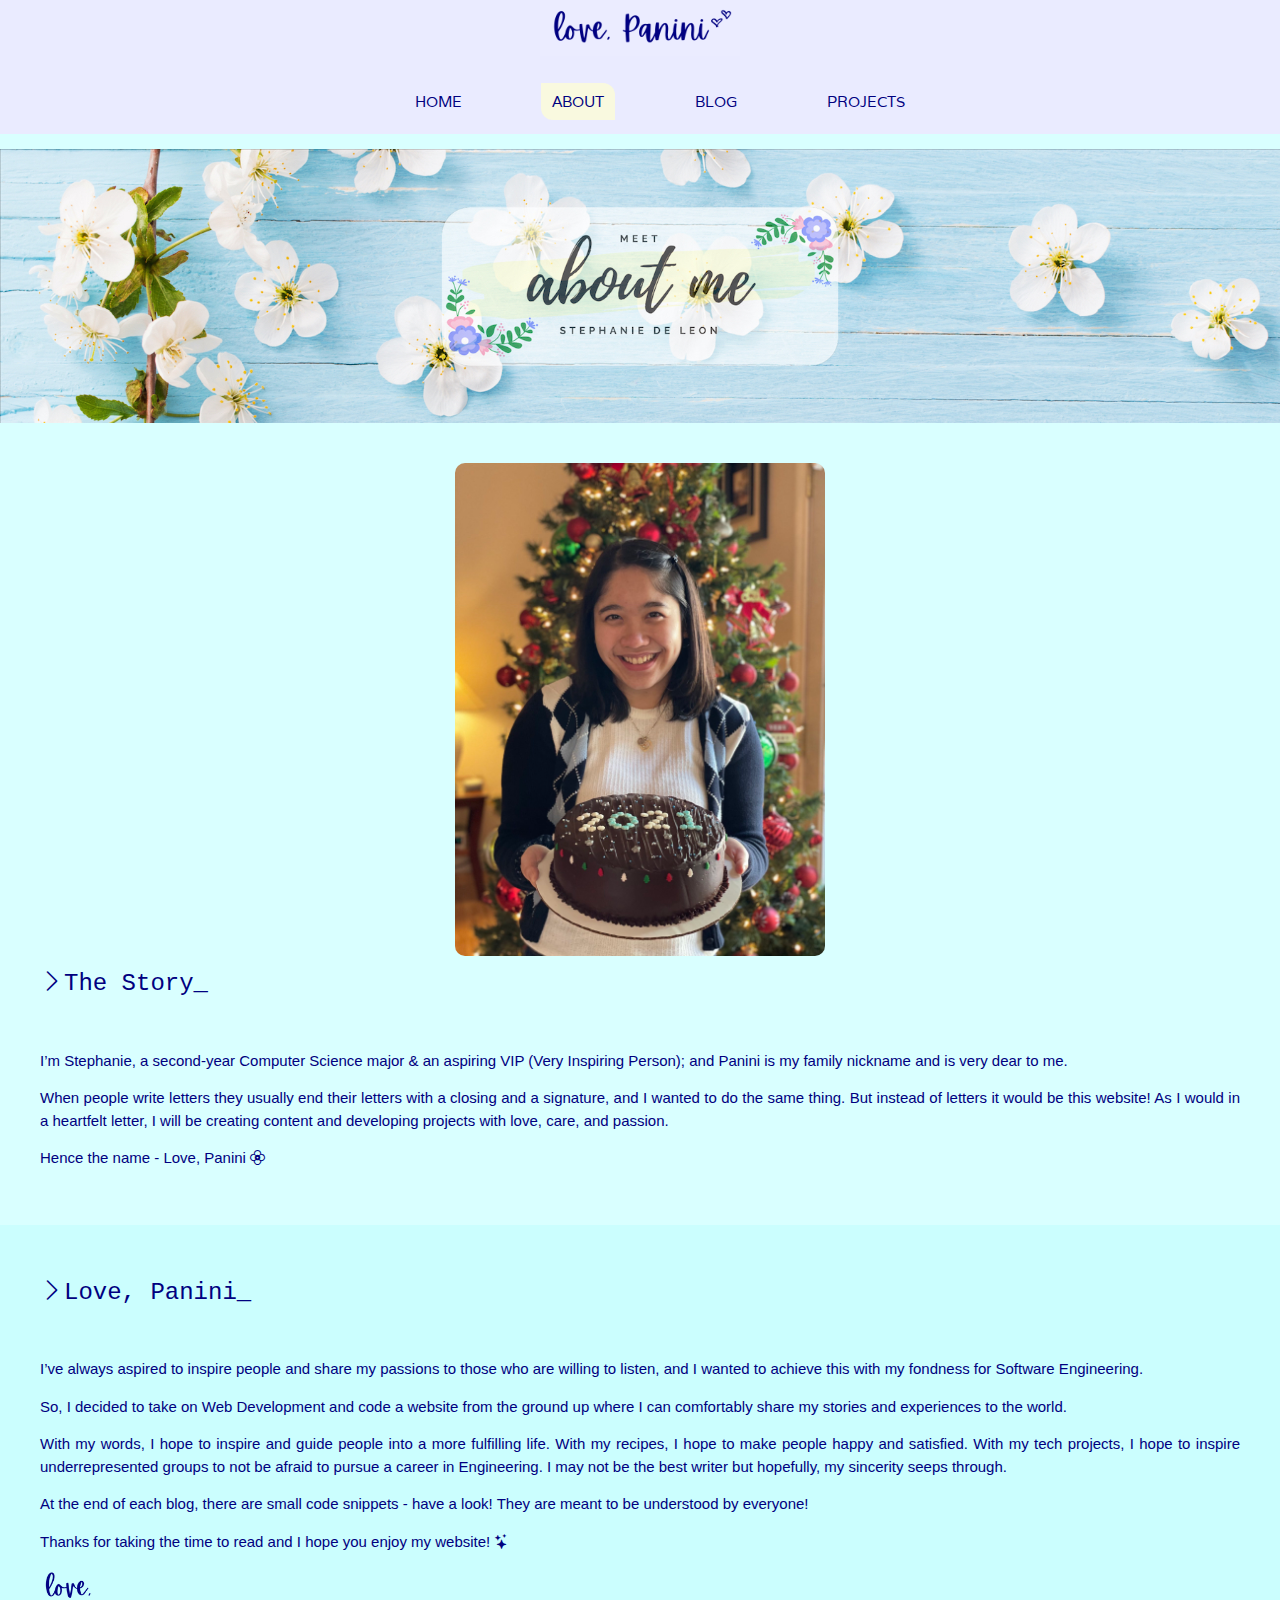
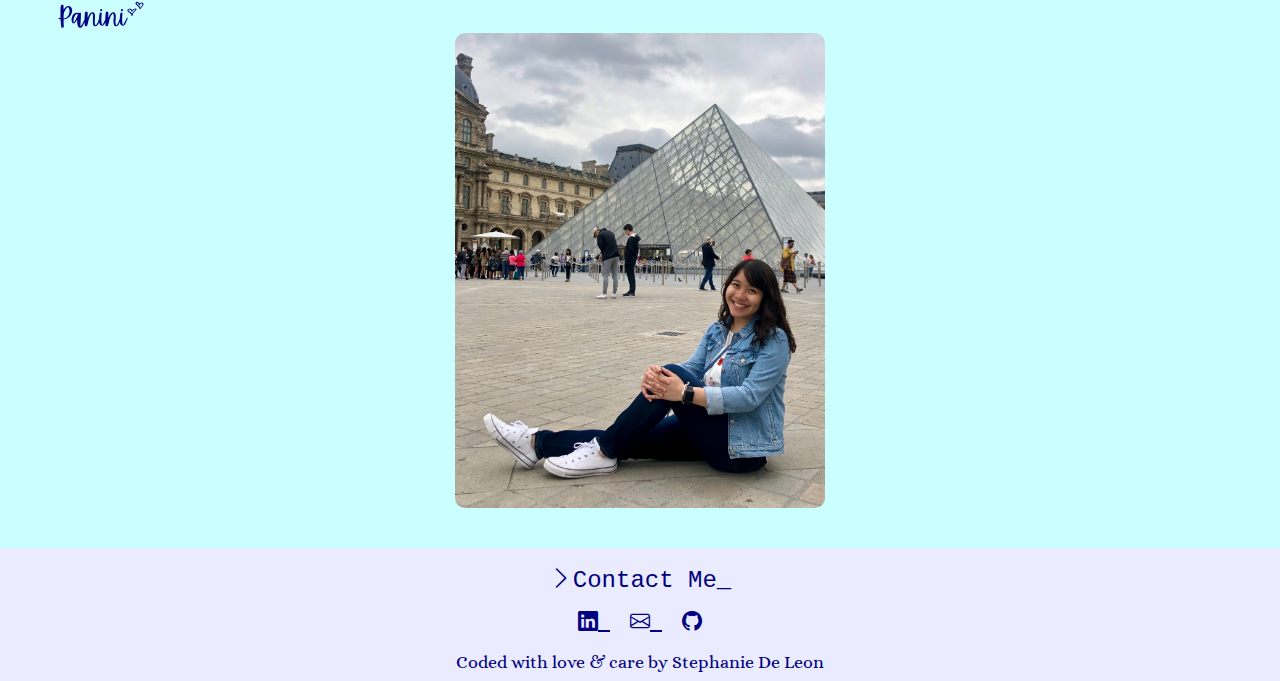
==== pages/about.html @ 7fe80a39 "Updated the style of the titles" ====
<!doctype html>

<html lang="en">

<!-- About Page -->

<head>
    <!-- Required meta tags -->
    <meta charset="utf-8">
    <meta name="viewport" content="width=device-width, initial-scale=1, shrink-to-fit=no">
    <meta http-equiv="X-UA-Compatible" content="IE=edge">

    <!-- Boostrap CS -->
    <link rel="stylesheet" href="https://cdn.jsdelivr.net/npm/bootstrap@4.6.0/dist/css/bootstrap.min.css" integrity="sha384-B0vP5xmATw1+K9KRQjQERJvTumQW0nPEzvF6L/Z6nronJ3oUOFUFpCjEUQouq2+l" crossorigin="anonymous">
    <link rel="stylesheet" href="https://cdn.jsdelivr.net/npm/bootstrap-icons@1.4.0/font/bootstrap-icons.css">
    <!--  Stylesheets -->
    <link rel="stylesheet " href="../styles.css " type="text/css ">
    <link rel="stylesheet " href="https://fonts.googleapis.com/css?family=Varela|Petit Formal Script|Alice">
    <link rel="stylesheet" href="https://www.w3schools.com/w3css/4/w3.css">
    <link rel="stylesheet" href="https://cdnjs.cloudflare.com/ajax/libs/font-awesome/4.7.0/css/font-awesome.min.css">

    <script src="https://ajax.googleapis.com/ajax/libs/jquery/3.5.1/jquery.min.js"></script>
    <script src="https://maxcdn.bootstrapcdn.com/bootstrap/3.4.1/js/bootstrap.min.js"></script>

    <title>About | Love, Panini</title>
    <link rel="shortcut icon" type="image/jpg" href="../images/favicon.ico" />
</head>

<body>

    <!-- Navigation Bar -->
    <nav class="navbar navbar-expand-lg" style="background-color: #EAEBFF;">
        <a class="navbar-brand" href="../index.html">
            <img id="logo" src="../images/logo.png" width="200" class="d-inline-block align-top">
        </a>
        <div class="toggle-menu" data-toggle="collapse" data-target="#navbarToggler" aria-controls="navbarToggler" aria-expanded="false" aria-label="Toggle navigation">
            <div class=line1></div>
            <div class=line2></div>
            <div class=line3></div>
        </div>
        <div class="collapse navbar-collapse" id="navbarToggler">
            <ul class="navbar-nav ml-auto nav-links">
                <li class="nav-item"><a href="../index.html ">Home</a></li>
                <li class="nav-item"><a class="active" href="about.html ">About</a></li>
                <li class="nav-item"><a href="blog.html ">Blog</a></li>
                <li class="nav-item"><a href="projects.html ">Projects</a></li>
            </ul>
        </div>
    </nav>

    <!-- Main Section -->
    <header>
        <div class="main-section">
            <picture>
                <source media="(max-width: 779px)" srcset="../images/about-main-sm.jpg">
                <source media="(min-width: 780px)" srcset="../images/about-main.jpg">
                <img src="../images/about-main.jpg" alt="about me main image">
            </picture>
        </div>
    </header>

    <!-- About Section -->
    <div class="container-fluid" style="padding: 40px;">
        <div class="row align-items-center">
            <div class="col-lg-4 personal top">
                <img src="../images/personal.jpg " alt="A smiling image of Stephanie holding a 2021 cake">
            </div>
            <div class="col-lg-8 about-details">
                <h3><i class="bi bi-chevron-right"></i>The Story_</h3><br>
                <p>I’m Stephanie, a second-year Computer Science major & an aspiring VIP (Very Inspiring Person); and Panini is my family nickname and is very dear to me.</p>
                <p>When people write letters they usually end their letters with a closing and a signature, and I wanted to do the same thing. But instead of letters it would be this website! As I would in a heartfelt letter, I will be creating content and
                    developing projects with love, care, and passion.</p>
                <p>Hence the name - Love, Panini <i class="bi bi-flower2"></i></p>
            </div>
        </div>
    </div>
    <div class="container-fluid" style="padding: 40px; background-color: rgb(203, 254, 254);">
        <div class="row align-items-center">
            <div class=" col-lg-8 about-details ">
                <h3 style="font-family: 'Courier New', Courier, monospace; "><i class="bi bi-chevron-right "></i>Love, Panini_</h3><br>
                <p>I’ve always aspired to inspire people and share my passions to those who are willing to listen, and I wanted to achieve this with my fondness for Software Engineering.</p>
                <p>So, I decided to take on Web Development and code a website from the ground up where I can comfortably share my stories and experiences to the world.</p>
                <p>With my words, I hope to inspire and guide people into a more fulfilling life. With my recipes, I hope to make people happy and satisfied. With my tech projects, I hope to inspire underrepresented groups to not be afraid to pursue a career
                    in Engineering. I may not be the best writer but hopefully, my sincerity seeps through.</p>
                <p>At the end of each blog, there are small code snippets - have a look! They are meant to be understood by everyone! </p>
                <p>Thanks for taking the time to read and I hope you enjoy my website! <i class="bi bi-stars"></i></p>
                <img class="closing" src="../images/closing.png" alt="Love, Panini">
            </div>
            <div class="col-lg-4 personal bottom">
                <img src="../images/personal2.jpg " alt="A sitting image of Stephanie in front of the Louvre ">
            </div>
        </div>
    </div>


    <!-- Contact & Footer Section -->

    <footer class="container-fluid ">
        <h3 class="text-center "><i class="bi bi-chevron-right"></i>Contact Me_</h3>
        <h4>
            <a href="https://www.linkedin.com/in/stephanie-de-leon-a902b717a/ " target="_blank " rel="noopener noreferrer ">
                <i class="bi bi- bi-linkedin "></i>
            </a>
            <a href="mailto:stephaniedeleon516@gmail.com " target="_blank " rel="noopener noreferrer ">
                <i class="bi bi-envelope "></i>
            </a>
            <a href="https://github.com/stephaniedeleon " target="_blank " rel="noopener noreferrer ">
                <i class="bi bi-github "></i>
            </a>
        </h4>
        <div>Coded with love & care by Stephanie De Leon</div>
    </footer>

    <script src="../script.js "></script>
    <script src="https://code.jquery.com/jquery-3.5.1.slim.min.js " integrity="sha384-DfXdz2htPH0lsSSs5nCTpuj/zy4C+OGpamoFVy38MVBnE+IbbVYUew+OrCXaRkfj " crossorigin="anonymous "></script>
    <script src="https://cdn.jsdelivr.net/npm/bootstrap@4.6.0/dist/js/bootstrap.bundle.min.js " integrity="sha384-Piv4xVNRyMGpqkS2by6br4gNJ7DXjqk09RmUpJ8jgGtD7zP9yug3goQfGII0yAns " crossorigin="anonymous "></script>

</body>

</html>
---- styles.css ----
/***************** General ******************/

body {
    background-color: rgb(217, 255, 255);
    margin: 0;
    color: navy;
}

body p {
    font-family: Verdana, Geneva, Tahoma, sans-serif;
}

body h3 {
    font-family: 'Courier New', Courier, monospace;
}

body h4 {
    font-family: 'Courier New', Courier, monospace;
}

header {
    text-align: center;
}


/***************** Nav Bar ******************/

nav {
    text-align: center;
}

.nav-links li {
    display: inline-block;
    margin-left: 12px;
    margin-right: 12px;
    position: relative;
    padding: 20px;
}

.nav-links li a {
    text-decoration: none;
    font-family: "Varela", serif;
    text-transform: uppercase;
    font-size: 15px;
    padding: 9px 11px;
    color: navy;
    text-align: center;
    transition: all 0.4s ease 0s;
}

.nav-links li a:hover {
    background-color: #BDB5FF;
    border-top-left-radius: 12px;
    border-bottom-right-radius: 12px;
    color: white;
}

.nav-links li a.active {
    background-color: rgb(249, 249, 223);
    border-top-right-radius: 12px;
    border-bottom-left-radius: 12px;
}

.nav-links li a.active:hover {
    background-color: #BDB5FF;
    border-top-left-radius: 12px;
    border-bottom-right-radius: 12px;
    border-top-right-radius: 0px;
    border-bottom-left-radius: 0px;
    color: white;
}


/*Toggle Menu for mobile and small screens*/

.toggle-menu {
    display: none;
    float: right;
    cursor: pointer;
}

.toggle-menu div {
    width: 25px;
    height: 3px;
    margin: 5px;
    border-radius: 5px;
    background-color: navy;
    transition: all 0.3s ease;
}


/*To activate the toggle menu nav bar*/

@media screen and (max-width: 990px) {
    .nav-links li {
        opacity: 0;
    }
    .toggle-menu {
        display: block;
        padding-right: 24px;
    }
}


/*Nav bar toggle menu animation */

@keyframes navLinkFade {
    from {
        opacity: 0;
        transform: translateY(0px);
    }
    to {
        opacity: 1;
        transform: translateY(5px);
    }
}

.toggleExit .line1 {
    transform: rotate(-45deg) translate(-5px, 6px);
}

.toggleExit .line2 {
    opacity: 0;
}

.toggleExit .line3 {
    transform: rotate(45deg) translate(-5px, -6px);
}


/***************** Contact & Footer Section ******************/

footer {
    background: #EAEBFF;
    text-align: center;
    bottom: 0;
    padding: 5px;
}

footer a {
    padding-left: 10px;
    padding-right: 10px;
}

footer a:hover {
    color: #1f78fe;
}

footer div {
    font-family: "Alice", serif;
    font-size: 18px;
}


/***************** Main page ******************/


/* Carousel */

.carousel-inner img {
    width: 100%;
    /* Set width to 100% */
    margin: auto;
}

@media (max-width: 1200px) {
    .carousel-caption {
        opacity: 0;
    }
}


/* Buttons throughout the whole website that suggests "more"*/

.btn.learn-more {
    border-width: 0.5px;
    border-color: #BDB5FF;
    background-color: white;
    padding: 4px 20px;
    font-size: 13px;
    cursor: pointer;
    border-radius: 20px;
    font-family: "Varela", serif;
    text-transform: uppercase;
    color: navy;
}

.btn.learn-more:hover {
    background: #BDB5FF;
    color: white;
}

.btn.learn-more a:hover {
    color: white;
}

.btn.learn-more a {
    text-decoration: none;
}


/* About in Main page */

.col-md-4.bitmoji img {
    height: 200px;
}

.col-md-4.bitmoji {
    text-align: center;
}

@media screen and (max-width: 880px) {
    .col-md-4.bitmoji img {
        height: 170px;
    }
}

@media screen and (max-width: 770px) {
    .col-md-4 {
        margin-bottom: 25px;
    }
    .col-md-8 {
        text-align: center;
    }
    .col-md-4.bitmoji img {
        height: 150px;
    }
}


/* Projects in Main page */

.logo-small {
    /*Affects icons through out the whole website*/
    color: #a69cfe;
    font-size: 50px;
}

.row a:hover {
    color: #1f78fe;
}


/* Blog Section in Main Page */

.btn-blog {
    position: absolute;
    top: 50%;
    left: 50%;
    transform: translate(-50%, -50%);
    -ms-transform: translate(-50%, -50%);
    border: none;
    background-color: white;
    padding: 6px 20px;
    font-size: 13px;
    cursor: pointer;
    border-radius: 5px;
    font-family: "Varela", serif;
    text-transform: uppercase;
    color: navy;
    transition: all 0.4s ease 0s;
}

.btn-blog a {
    text-decoration: none;
}

.btn-blog:hover {
    background: #BDB5FF;
    color: white;
}

.btn-blog a:hover {
    color: white;
}


/***************** About Page ******************/

.main-section {
    /*This also affects the Blog page and Projects page*/
    width: auto;
}

.main-section img {
    /*This also affects the Blog page and Projects page*/
    max-width: 100%;
    height: auto;
}

.col-lg-4.personal img {
    width: 370px;
    border-radius: 10px;
}

.col-lg-4 {
    text-align: center;
}

.col-lg-8.about-details {
    text-align: justify;
}

@media screen and (max-width: 1250px) {
    .col-lg-4.personal img {
        width: 330px;
    }
}

@media screen and (max-width: 1050px) {
    .col-lg-4.personal img {
        width: 270px;
    }
}

@media screen and (max-width: 990px) {
    .col-lg-8.about-details {
        margin-right: 60px;
        margin-left: 60px;
    }
    .col-lg-4.personal.top img {
        margin-bottom: 30px;
    }
    .col-lg-4.personal.bottom img {
        margin-top: 30px;
    }
}

@media screen and (max-width: 600px) {
    .col-lg-8.about-details {
        margin-right: 20px;
        margin-left: 20px;
    }
}

.closing {
    width: 110px;
}


/***************** Projects Page ******************/

.project li {
    text-align: center;
    font-size: 15px;
    color: navy;
    list-style: none;
}

.project li i {
    font-size: large;
}

.project li a:hover {
    color: navy;
}


/***************** Blog Page ******************/

.row.blog-overview {
    margin-bottom: 20px;
}

@media screen and (max-width: 600px) {
    /*This also adjusts the columns of the Home page and Projects page*/
    .col-sm-4,
    .col-sm-3 {
        margin-top: 10px;
        margin-bottom: 20px;
    }
    .row.blog-overview {
        margin-bottom: 0px;
    }
}
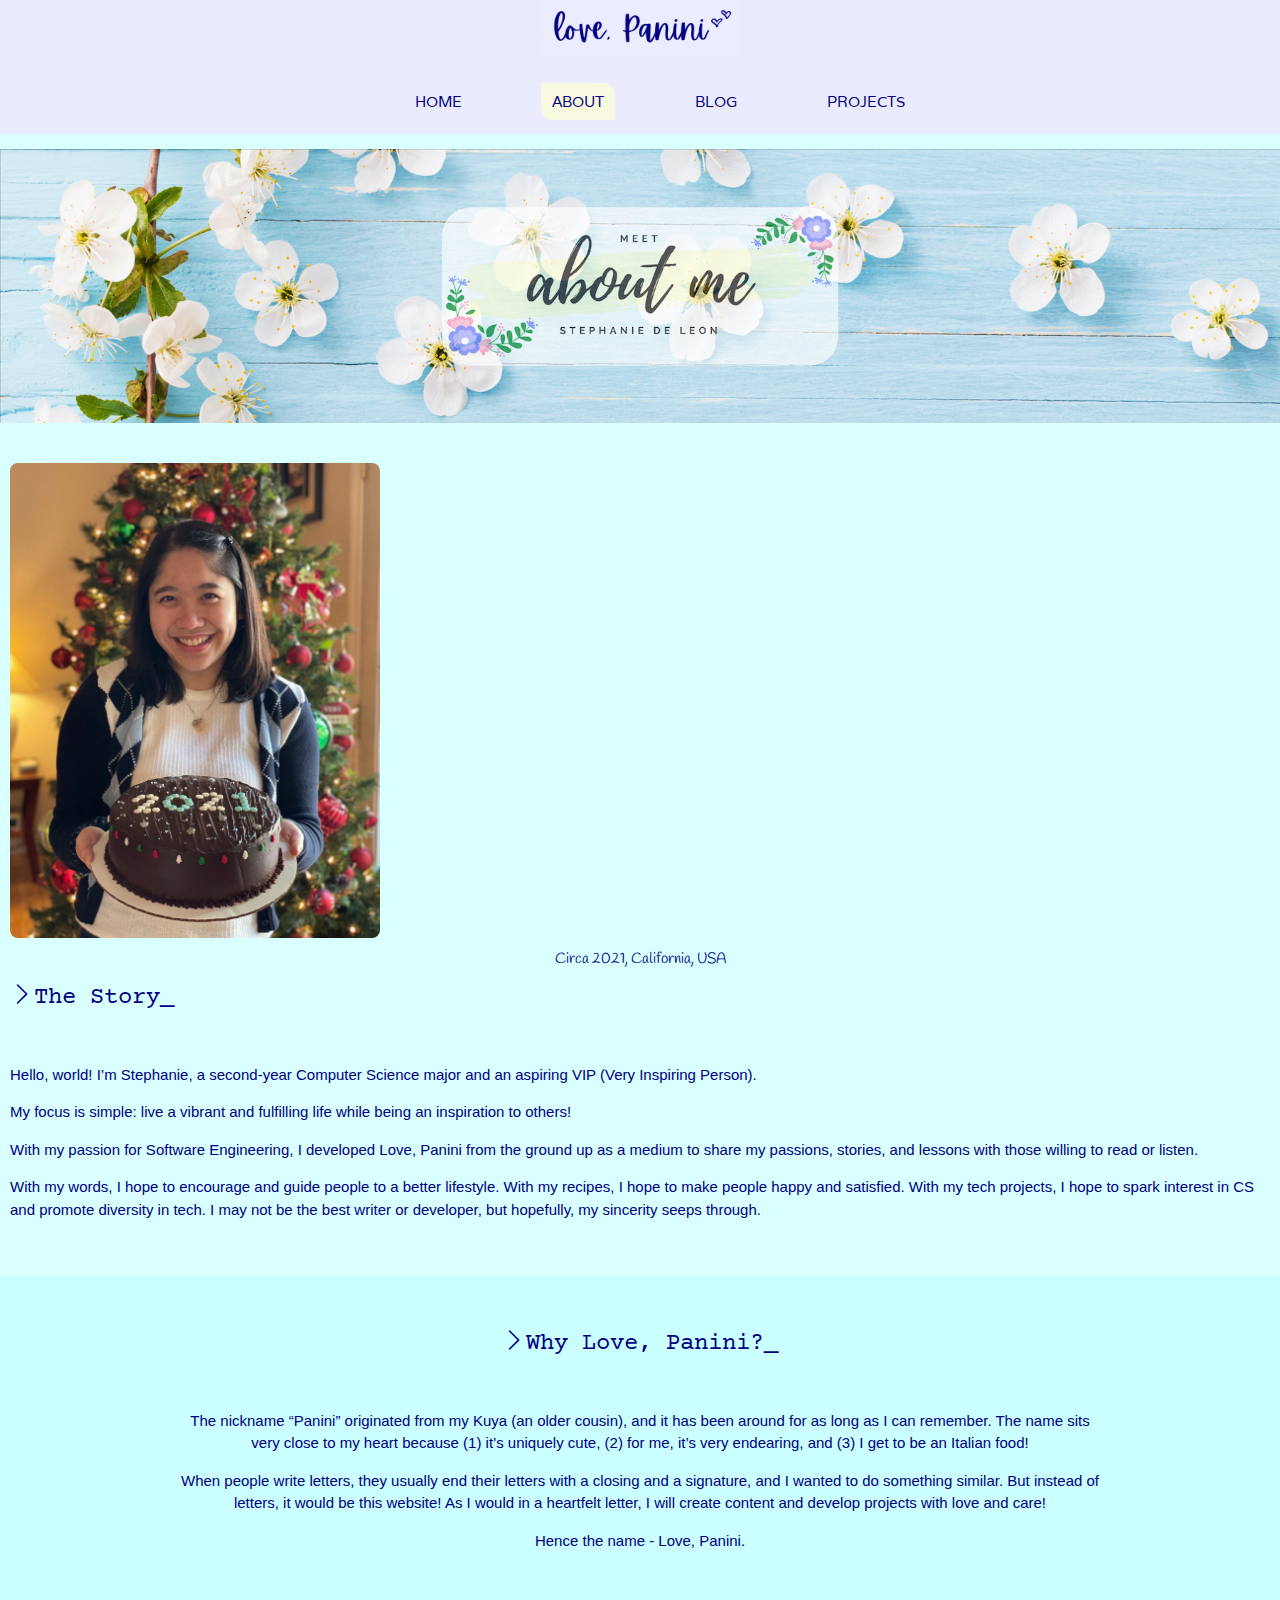
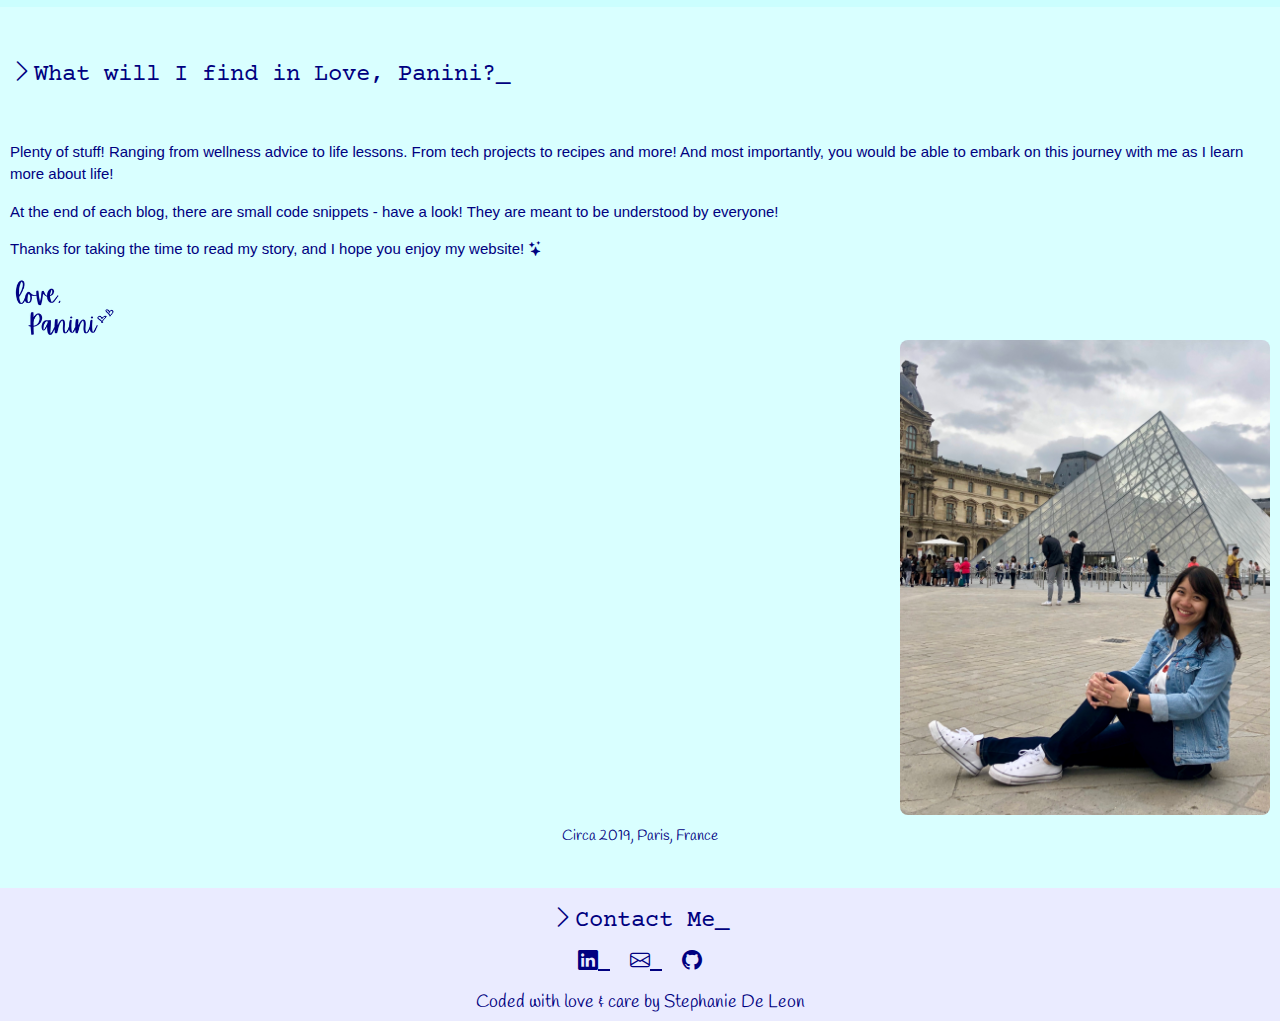
==== commit 54d7a744: "Updated about content" ====
--- a/pages/about.html
+++ b/pages/about.html
@@ -15,7 +15,8 @@
     <link rel="stylesheet" href="https://cdn.jsdelivr.net/npm/bootstrap-icons@1.4.0/font/bootstrap-icons.css">
     <!--  Stylesheets -->
     <link rel="stylesheet " href="../styles.css " type="text/css ">
-    <link rel="stylesheet " href="https://fonts.googleapis.com/css?family=Varela|Petit Formal Script|Alice">
+    <link rel="preconnect" href="https://fonts.gstatic.com">
+    <link href="https://fonts.googleapis.com/css2?family=Alice&family=Courier+Prime&family=Handlee&family=Varela&display=swap" rel="stylesheet">
     <link rel="stylesheet" href="https://www.w3schools.com/w3css/4/w3.css">
     <link rel="stylesheet" href="https://cdnjs.cloudflare.com/ajax/libs/font-awesome/4.7.0/css/font-awesome.min.css">
 
@@ -29,7 +30,7 @@
 <body>
 
     <!-- Navigation Bar -->
-    <nav class="navbar navbar-expand-lg" style="background-color: #EAEBFF;">
+    <nav class="navbar navbar-expand-lg">
         <a class="navbar-brand" href="../index.html">
             <img id="logo" src="../images/logo.png" width="200" class="d-inline-block align-top">
         </a>
@@ -52,45 +53,60 @@
     <header>
         <div class="main-section">
             <picture>
-                <source media="(max-width: 779px)" srcset="../images/about-main-sm.jpg">
-                <source media="(min-width: 780px)" srcset="../images/about-main.jpg">
+                <source media="(max-width: 859px)" srcset="../images/about-main-sm.jpg">
+                <source media="(min-width: 860px)" srcset="../images/about-main.jpg">
                 <img src="../images/about-main.jpg" alt="about me main image">
             </picture>
         </div>
     </header>
 
     <!-- About Section -->
-    <div class="container-fluid" style="padding: 40px;">
+    <div class="container" style="padding: 40px 10px;">
         <div class="row align-items-center">
-            <div class="col-lg-4 personal top">
+            <div class="col-md personal top">
                 <img src="../images/personal.jpg " alt="A smiling image of Stephanie holding a 2021 cake">
+                <figcaption>Circa 2021, California, USA</figcaption>
             </div>
-            <div class="col-lg-8 about-details">
+            <div class="col-md about-details">
                 <h3><i class="bi bi-chevron-right"></i>The Story_</h3><br>
-                <p>I’m Stephanie, a second-year Computer Science major & an aspiring VIP (Very Inspiring Person); and Panini is my family nickname and is very dear to me.</p>
-                <p>When people write letters they usually end their letters with a closing and a signature, and I wanted to do the same thing. But instead of letters it would be this website! As I would in a heartfelt letter, I will be creating content and
-                    developing projects with love, care, and passion.</p>
-                <p>Hence the name - Love, Panini <i class="bi bi-flower2"></i></p>
+                <p>Hello, world! I’m Stephanie, a second-year Computer Science major and an aspiring VIP (Very Inspiring Person).</p>
+                <p>My focus is simple: live a vibrant and fulfilling life while being an inspiration to others!</p>
+                <p>With my passion for Software Engineering, I developed Love, Panini from the ground up as a medium to share my passions, stories, and lessons with those willing to read or listen.</p>
+                <p>With my words, I hope to encourage and guide people to a better lifestyle. With my recipes, I hope to make people happy and satisfied. With my tech projects, I hope to spark interest in CS and promote diversity in tech. I may not be the
+                    best writer or developer, but hopefully, my sincerity seeps through.</p>
             </div>
         </div>
     </div>
-    <div class="container-fluid" style="padding: 40px; background-color: rgb(203, 254, 254);">
-        <div class="row align-items-center">
-            <div class=" col-lg-8 about-details ">
-                <h3 style="font-family: 'Courier New', Courier, monospace; "><i class="bi bi-chevron-right "></i>Love, Panini_</h3><br>
-                <p>I’ve always aspired to inspire people and share my passions to those who are willing to listen, and I wanted to achieve this with my fondness for Software Engineering.</p>
-                <p>So, I decided to take on Web Development and code a website from the ground up where I can comfortably share my stories and experiences to the world.</p>
-                <p>With my words, I hope to inspire and guide people into a more fulfilling life. With my recipes, I hope to make people happy and satisfied. With my tech projects, I hope to inspire underrepresented groups to not be afraid to pursue a career
-                    in Engineering. I may not be the best writer but hopefully, my sincerity seeps through.</p>
-                <p>At the end of each blog, there are small code snippets - have a look! They are meant to be understood by everyone! </p>
-                <p>Thanks for taking the time to read and I hope you enjoy my website! <i class="bi bi-stars"></i></p>
-                <img class="closing" src="../images/closing.png" alt="Love, Panini">
-            </div>
-            <div class="col-lg-4 personal bottom">
-                <img src="../images/personal2.jpg " alt="A sitting image of Stephanie in front of the Louvre ">
+    <div style="background-color: rgb(203, 254, 254);">
+        <div class="container" style="padding: 40px 10px;">
+            <div class="row align-items-center">
+                <div class=" col about-details center ">
+                    <h3><i class="bi bi-chevron-right "></i>Why Love, Panini?_</h3><br>
+                    <p>The nickname “Panini” originated from my Kuya (an older cousin), and it has been around for as long as I can remember. The name sits very close to my heart because (1) it’s uniquely cute, (2) for me, it’s very endearing, and (3) I
+                        get to be an Italian food!</p>
+                    <p>When people write letters, they usually end their letters with a closing and a signature, and I wanted to do something similar. But instead of letters, it would be this website! As I would in a heartfelt letter, I will create content
+                        and develop projects with love and care!</p>
+                    <p>Hence the name - Love, Panini.</p>
+                </div>
             </div>
         </div>
     </div>
+    <div class="container" style="padding: 40px 10px;">
+        <div class="row align-items-center">
+            <div class=" col-md about-details ">
+                <h3><i class="bi bi-chevron-right "></i>What will I find in Love, Panini?_</h3><br>
+                <p>Plenty of stuff! Ranging from wellness advice to life lessons. From tech projects to recipes and more! And most importantly, you would be able to embark on this journey with me as I learn more about life!</p>
+                <p>At the end of each blog, there are small code snippets - have a look! They are meant to be understood by everyone!</p>
+                <p>Thanks for taking the time to read my story, and I hope you enjoy my website! <i class="bi bi-stars"></i></p>
+                <img class="closing" src="../images/closing.png" alt="Love, Panini">
+            </div>
+            <div class="col-md personal bottom">
+                <img src="../images/personal2.jpg " alt="A sitting image of Stephanie in front of the Louvre ">
+                <figcaption>Circa 2019, Paris, France</figcaption>
+            </div>
+        </div>
+    </div>
+
 
 
     <!-- Contact & Footer Section -->
--- a/styles.css
+++ b/styles.css
@@ -4,29 +4,37 @@
     background-color: rgb(217, 255, 255);
     margin: 0;
     color: navy;
-}
-
-body p {
-    font-family: Verdana, Geneva, Tahoma, sans-serif;
+    font-family: "Varela", serif;
 }
 
 body h3 {
-    font-family: 'Courier New', Courier, monospace;
+    font-family: 'Courier Prime', monospace;
 }
 
 body h4 {
-    font-family: 'Courier New', Courier, monospace;
+    font-family: 'Courier Prime', monospace;
+}
+
+p {
+    font-size: 15px;
 }
 
 header {
     text-align: center;
 }
 
+*,
+ ::after,
+ ::before {
+    box-sizing: border-box;
+}
+
 
 /***************** Nav Bar ******************/
 
 nav {
     text-align: center;
+    background-color: #EAEBFF;
 }
 
 .nav-links li {
@@ -92,9 +100,6 @@
 /*To activate the toggle menu nav bar*/
 
 @media screen and (max-width: 990px) {
-    .nav-links li {
-        opacity: 0;
-    }
     .toggle-menu {
         display: block;
         padding-right: 24px;
@@ -102,18 +107,7 @@
 }
 
 
-/*Nav bar toggle menu animation */
-
-@keyframes navLinkFade {
-    from {
-        opacity: 0;
-        transform: translateY(0px);
-    }
-    to {
-        opacity: 1;
-        transform: translateY(5px);
-    }
-}
+/* Nav bar toggle menu animation */
 
 .toggleExit .line1 {
     transform: rotate(-45deg) translate(-5px, 6px);
@@ -147,7 +141,7 @@
 }
 
 footer div {
-    font-family: "Alice", serif;
+    font-family: 'Handlee', cursive;
     font-size: 18px;
 }
 
@@ -176,11 +170,10 @@
     border-width: 0.5px;
     border-color: #BDB5FF;
     background-color: white;
-    padding: 4px 20px;
+    padding: 5px 15px;
     font-size: 13px;
     cursor: pointer;
     border-radius: 20px;
-    font-family: "Varela", serif;
     text-transform: uppercase;
     color: navy;
 }
@@ -209,7 +202,7 @@
     text-align: center;
 }
 
-@media screen and (max-width: 880px) {
+@media screen and (max-width: 950px) {
     .col-md-4.bitmoji img {
         height: 170px;
     }
@@ -242,6 +235,10 @@
 
 
 /* Blog Section in Main Page */
+
+.blog-overview-main img {
+    border-radius: 6px;
+}
 
 .btn-blog {
     position: absolute;
@@ -288,53 +285,82 @@
     height: auto;
 }
 
-.col-lg-4.personal img {
+.personal img {
     width: 370px;
-    border-radius: 10px;
-}
-
-.col-lg-4 {
-    text-align: center;
-}
-
-.col-lg-8.about-details {
-    text-align: justify;
+    border-radius: 8px;
+}
+
+.personal.top,
+.about-details {
+    text-align: left;
+}
+
+.personal.bottom {
+    text-align: right;
+}
+
+.about-details.center {
+    text-align: center;
+}
+
+@media screen and (min-width: 990px) {
+    .about-details.center {
+        padding: 0 170px;
+    }
 }
 
 @media screen and (max-width: 1250px) {
-    .col-lg-4.personal img {
+    .personal img {
         width: 330px;
     }
-}
-
-@media screen and (max-width: 1050px) {
-    .col-lg-4.personal img {
+    .personal.top,
+    .personal.bottom {
+        text-align: center;
+    }
+}
+
+@media screen and (max-width: 850px) {
+    .personal img {
+        width: 300px;
+    }
+}
+
+@media screen and (max-width: 760px) {
+    .personal.top figcaption {
+        margin-bottom: 30px;
+    }
+    .personal.bottom img {
+        margin-top: 30px;
+    }
+    .about-details.center {
+        text-align: left;
+    }
+}
+
+@media screen and (max-width: 600px) {
+    .personal img {
         width: 270px;
     }
-}
-
-@media screen and (max-width: 990px) {
-    .col-lg-8.about-details {
-        margin-right: 60px;
-        margin-left: 60px;
-    }
-    .col-lg-4.personal.top img {
-        margin-bottom: 30px;
-    }
-    .col-lg-4.personal.bottom img {
-        margin-top: 30px;
-    }
-}
-
-@media screen and (max-width: 600px) {
-    .col-lg-8.about-details {
-        margin-right: 20px;
-        margin-left: 20px;
-    }
-}
+    .about-details {
+        padding: 0 60px;
+    }
+}
+
+
+/* Closing remark - general */
 
 .closing {
     width: 110px;
+}
+
+
+/* captions for pictures - general */
+
+figcaption {
+    text-align: center;
+    font-size: 15px;
+    padding-top: 10px;
+    font-family: 'Handlee', cursive;
 }
 
 
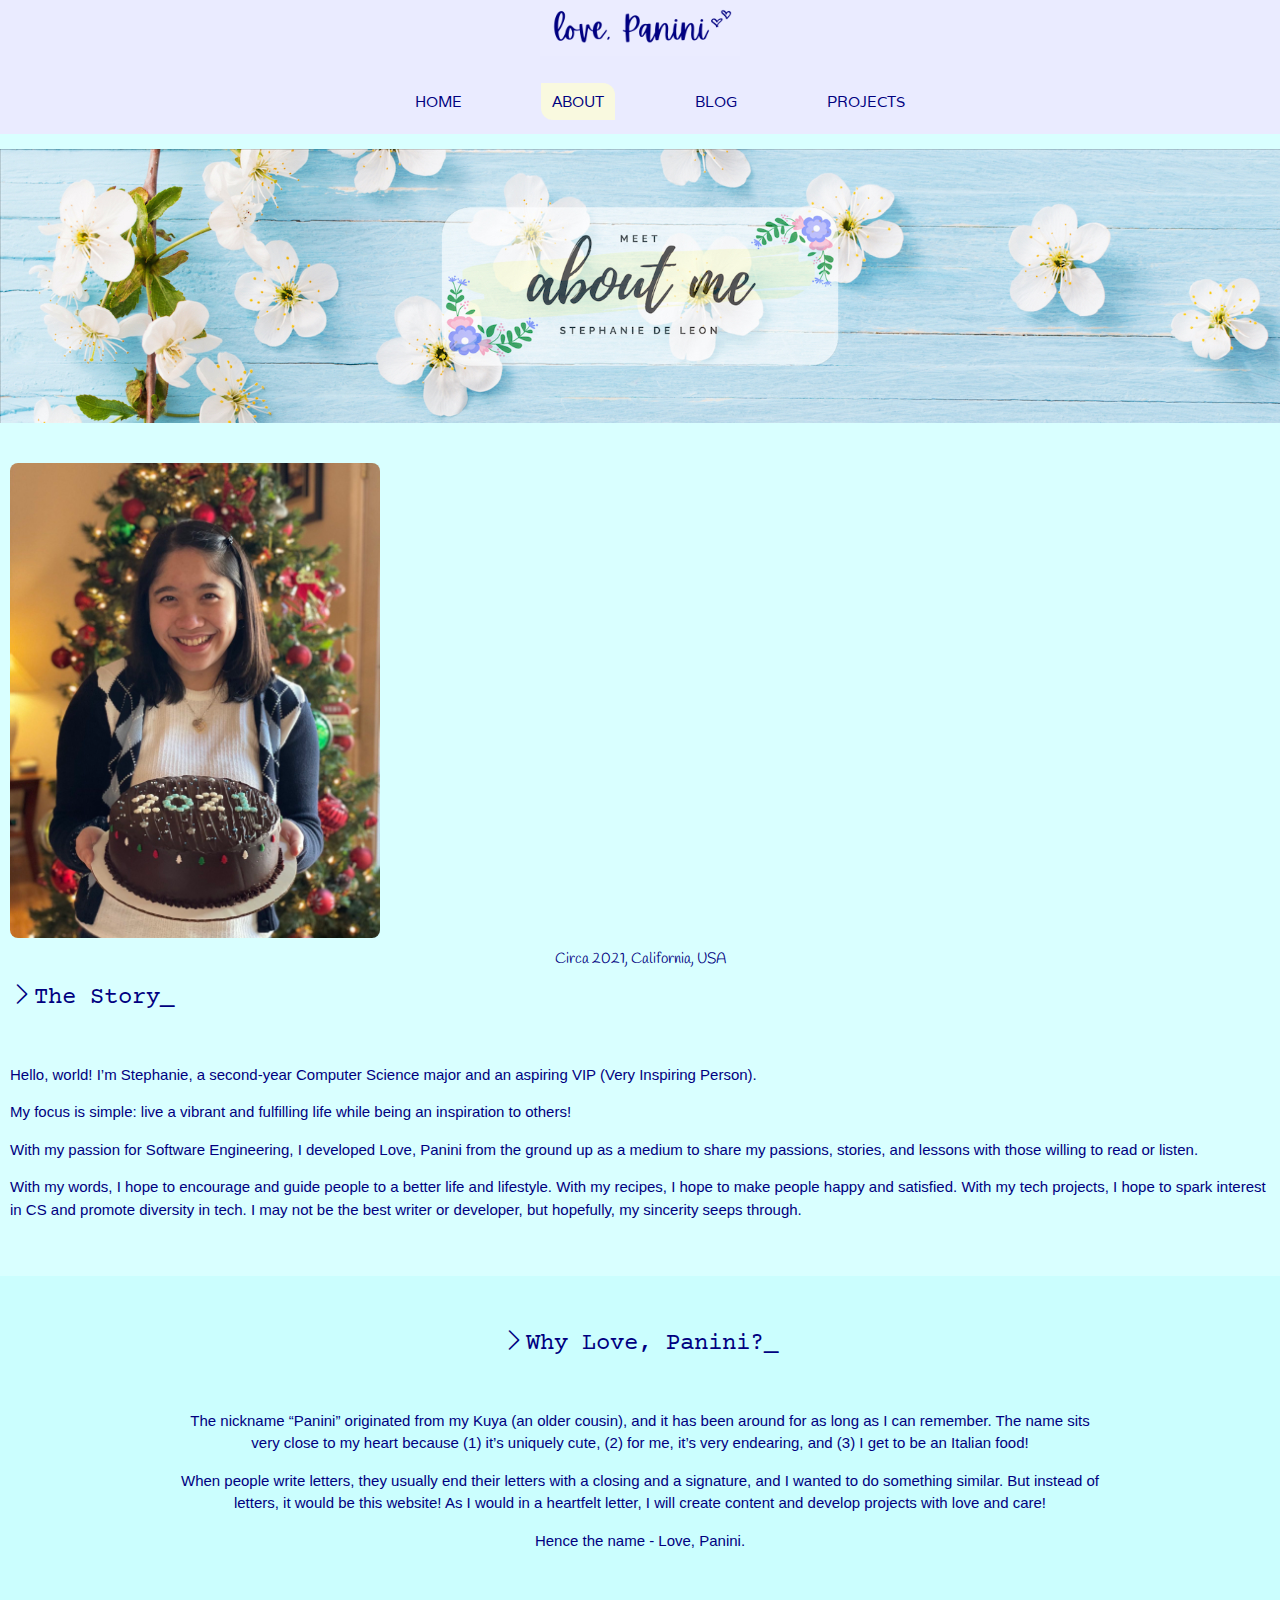
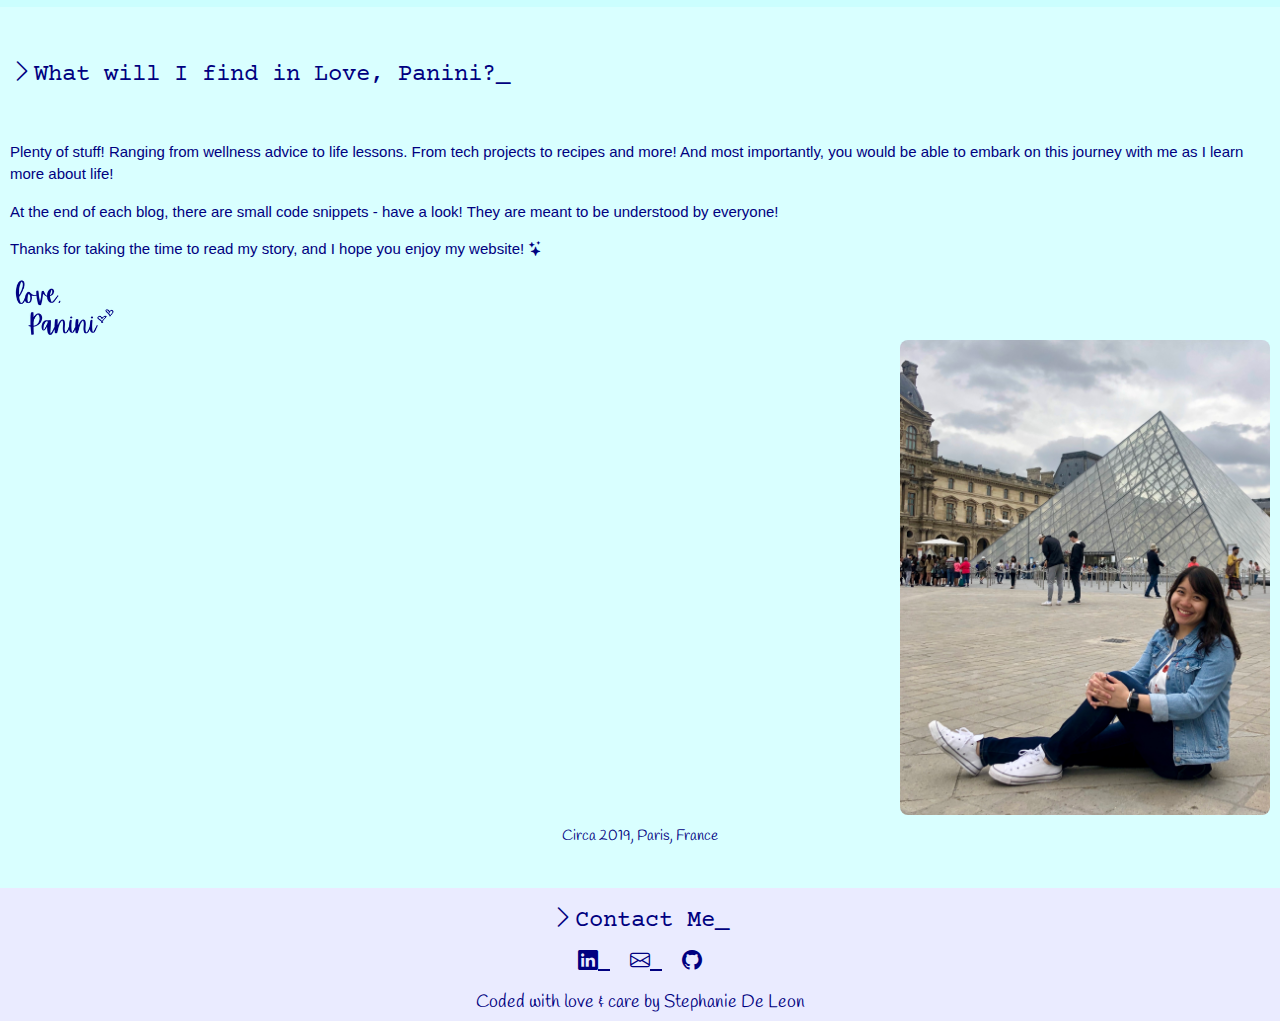
==== commit 9fc62a08: "Updated about content" ====
--- a/pages/about.html
+++ b/pages/about.html
@@ -72,8 +72,8 @@
                 <p>Hello, world! I’m Stephanie, a second-year Computer Science major and an aspiring VIP (Very Inspiring Person).</p>
                 <p>My focus is simple: live a vibrant and fulfilling life while being an inspiration to others!</p>
                 <p>With my passion for Software Engineering, I developed Love, Panini from the ground up as a medium to share my passions, stories, and lessons with those willing to read or listen.</p>
-                <p>With my words, I hope to encourage and guide people to a better lifestyle. With my recipes, I hope to make people happy and satisfied. With my tech projects, I hope to spark interest in CS and promote diversity in tech. I may not be the
-                    best writer or developer, but hopefully, my sincerity seeps through.</p>
+                <p>With my words, I hope to encourage and guide people to a better life and lifestyle. With my recipes, I hope to make people happy and satisfied. With my tech projects, I hope to spark interest in CS and promote diversity in tech. I may
+                    not be the best writer or developer, but hopefully, my sincerity seeps through.</p>
             </div>
         </div>
     </div>
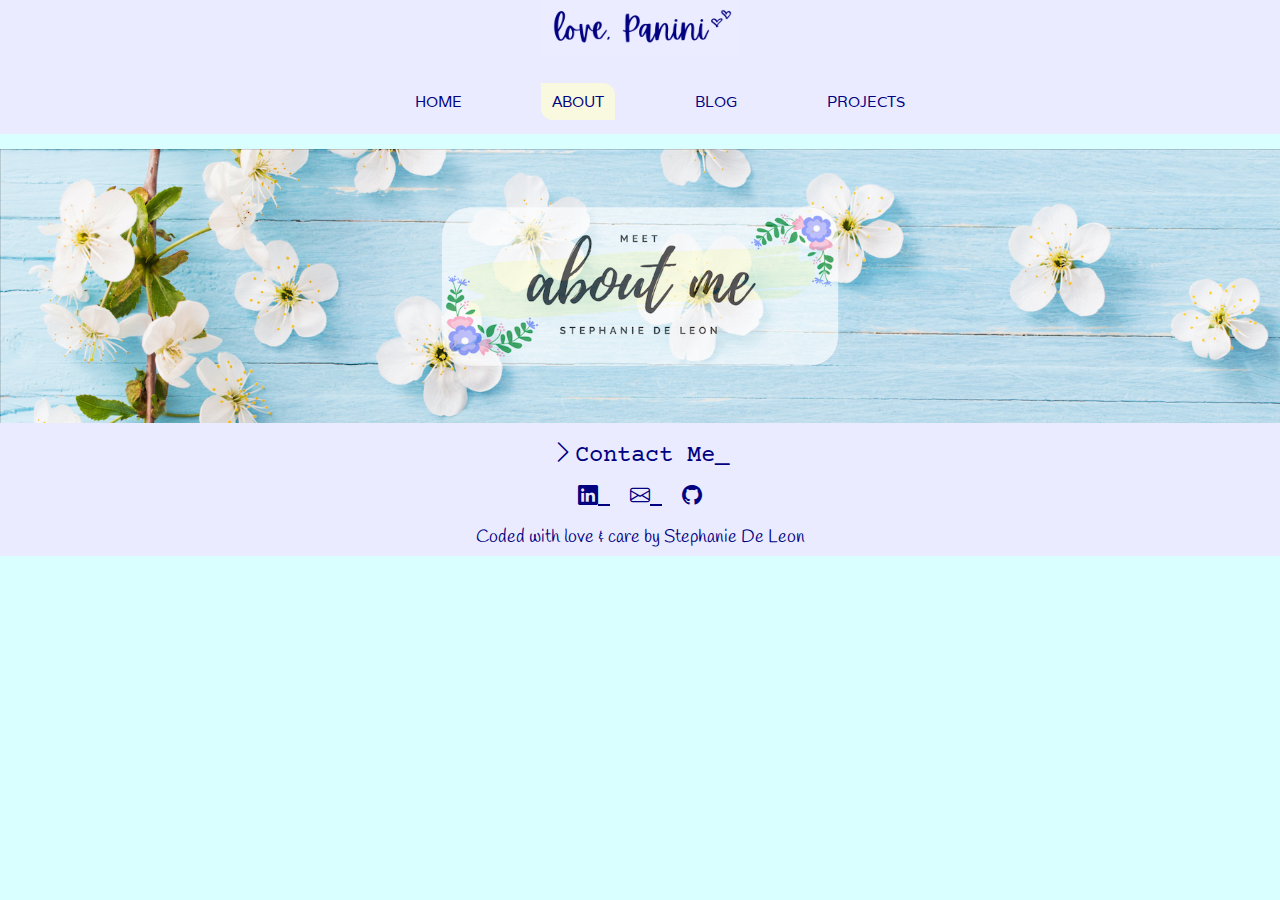
==== commit 746b8e5e: "Restructuring about me page" ====
--- a/pages/about.html
+++ b/pages/about.html
@@ -15,11 +15,11 @@
     <link rel="stylesheet" href="https://cdn.jsdelivr.net/npm/bootstrap-icons@1.4.0/font/bootstrap-icons.css">
     <!--  Stylesheets -->
     <link rel="stylesheet " href="../styles.css " type="text/css ">
+    <link rel="stylesheet" href="https://www.w3schools.com/w3css/4/w3.css">
+    <!-- Fonts -->
     <link rel="preconnect" href="https://fonts.gstatic.com">
-    <link href="https://fonts.googleapis.com/css2?family=Alice&family=Courier+Prime&family=Handlee&family=Varela&display=swap" rel="stylesheet">
-    <link rel="stylesheet" href="https://www.w3schools.com/w3css/4/w3.css">
-    <link rel="stylesheet" href="https://cdnjs.cloudflare.com/ajax/libs/font-awesome/4.7.0/css/font-awesome.min.css">
-
+    <link href="https://fonts.googleapis.com/css2?family=Courier+Prime&family=Handlee&family=Hind+Vadodara:wght@300&family=Varela&display=swap" rel="stylesheet">
+    <!-- Script -->
     <script src="https://ajax.googleapis.com/ajax/libs/jquery/3.5.1/jquery.min.js"></script>
     <script src="https://maxcdn.bootstrapcdn.com/bootstrap/3.4.1/js/bootstrap.min.js"></script>
 
@@ -61,52 +61,6 @@
     </header>
 
     <!-- About Section -->
-    <div class="container" style="padding: 40px 10px;">
-        <div class="row align-items-center">
-            <div class="col-md personal top">
-                <img src="../images/personal.jpg " alt="A smiling image of Stephanie holding a 2021 cake">
-                <figcaption>Circa 2021, California, USA</figcaption>
-            </div>
-            <div class="col-md about-details">
-                <h3><i class="bi bi-chevron-right"></i>The Story_</h3><br>
-                <p>Hello, world! I’m Stephanie, a second-year Computer Science major and an aspiring VIP (Very Inspiring Person).</p>
-                <p>My focus is simple: live a vibrant and fulfilling life while being an inspiration to others!</p>
-                <p>With my passion for Software Engineering, I developed Love, Panini from the ground up as a medium to share my passions, stories, and lessons with those willing to read or listen.</p>
-                <p>With my words, I hope to encourage and guide people to a better life and lifestyle. With my recipes, I hope to make people happy and satisfied. With my tech projects, I hope to spark interest in CS and promote diversity in tech. I may
-                    not be the best writer or developer, but hopefully, my sincerity seeps through.</p>
-            </div>
-        </div>
-    </div>
-    <div style="background-color: rgb(203, 254, 254);">
-        <div class="container" style="padding: 40px 10px;">
-            <div class="row align-items-center">
-                <div class=" col about-details center ">
-                    <h3><i class="bi bi-chevron-right "></i>Why Love, Panini?_</h3><br>
-                    <p>The nickname “Panini” originated from my Kuya (an older cousin), and it has been around for as long as I can remember. The name sits very close to my heart because (1) it’s uniquely cute, (2) for me, it’s very endearing, and (3) I
-                        get to be an Italian food!</p>
-                    <p>When people write letters, they usually end their letters with a closing and a signature, and I wanted to do something similar. But instead of letters, it would be this website! As I would in a heartfelt letter, I will create content
-                        and develop projects with love and care!</p>
-                    <p>Hence the name - Love, Panini.</p>
-                </div>
-            </div>
-        </div>
-    </div>
-    <div class="container" style="padding: 40px 10px;">
-        <div class="row align-items-center">
-            <div class=" col-md about-details ">
-                <h3><i class="bi bi-chevron-right "></i>What will I find in Love, Panini?_</h3><br>
-                <p>Plenty of stuff! Ranging from wellness advice to life lessons. From tech projects to recipes and more! And most importantly, you would be able to embark on this journey with me as I learn more about life!</p>
-                <p>At the end of each blog, there are small code snippets - have a look! They are meant to be understood by everyone!</p>
-                <p>Thanks for taking the time to read my story, and I hope you enjoy my website! <i class="bi bi-stars"></i></p>
-                <img class="closing" src="../images/closing.png" alt="Love, Panini">
-            </div>
-            <div class="col-md personal bottom">
-                <img src="../images/personal2.jpg " alt="A sitting image of Stephanie in front of the Louvre ">
-                <figcaption>Circa 2019, Paris, France</figcaption>
-            </div>
-        </div>
-    </div>
-
 
 
     <!-- Contact & Footer Section -->
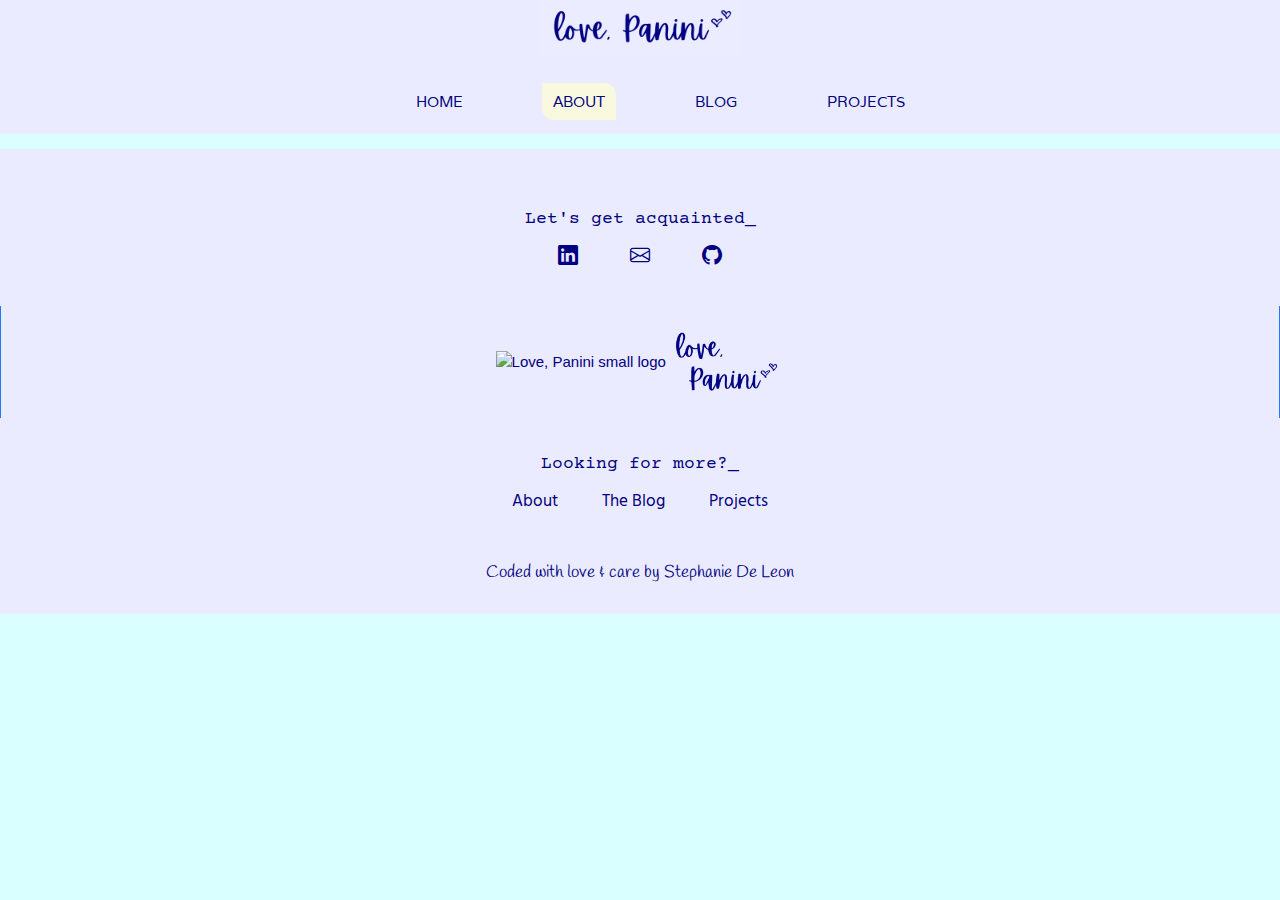
==== commit a611bf2d: "Preparing to restructure the website" ====
--- a/pages/about.html
+++ b/pages/about.html
@@ -17,7 +17,6 @@
     <link rel="stylesheet " href="../styles.css " type="text/css ">
     <link rel="stylesheet" href="https://www.w3schools.com/w3css/4/w3.css">
     <!-- Fonts -->
-    <link rel="preconnect" href="https://fonts.gstatic.com">
     <link href="https://fonts.googleapis.com/css2?family=Courier+Prime&family=Handlee&family=Hind+Vadodara:wght@300&family=Varela&display=swap" rel="stylesheet">
     <!-- Script -->
     <script src="https://ajax.googleapis.com/ajax/libs/jquery/3.5.1/jquery.min.js"></script>
@@ -49,36 +48,36 @@
         </div>
     </nav>
 
-    <!-- Main Section -->
-    <header>
-        <div class="main-section">
-            <picture>
-                <source media="(max-width: 859px)" srcset="../images/about-main-sm.jpg">
-                <source media="(min-width: 860px)" srcset="../images/about-main.jpg">
-                <img src="../images/about-main.jpg" alt="about me main image">
-            </picture>
-        </div>
-    </header>
-
-    <!-- About Section -->
-
-
     <!-- Contact & Footer Section -->
 
-    <footer class="container-fluid ">
-        <h3 class="text-center "><i class="bi bi-chevron-right"></i>Contact Me_</h3>
-        <h4>
-            <a href="https://www.linkedin.com/in/stephanie-de-leon-a902b717a/ " target="_blank " rel="noopener noreferrer ">
-                <i class="bi bi- bi-linkedin "></i>
-            </a>
-            <a href="mailto:stephaniedeleon516@gmail.com " target="_blank " rel="noopener noreferrer ">
-                <i class="bi bi-envelope "></i>
-            </a>
-            <a href="https://github.com/stephaniedeleon " target="_blank " rel="noopener noreferrer ">
-                <i class="bi bi-github "></i>
-            </a>
-        </h4>
-        <div>Coded with love & care by Stephanie De Leon</div>
+    <footer class="container-fluid">
+        <div class="row align-items-center">
+            <div id="footer-col-l" class="col-md-4">
+                <h5>Let's get acquainted_</h5>
+                <div class="footer-socials">
+                    <h4>
+                        <a href="https://www.linkedin.com/in/stephanie-de-leon-a902b717a/ " target="_blank " rel="noopener noreferrer "><i class="bi bi- bi-linkedin"></i></a>
+                        <a href="mailto:stephaniedeleon516@gmail.com " target="_blank " rel="noopener noreferrer "><i class="bi bi-envelope"></i></a>
+                        <a href="https://github.com/stephaniedeleon " target="_blank " rel="noopener noreferrer "><i class="bi bi-github"></i></a>
+                    </h4>
+                </div>
+            </div>
+            <div id="footer-col-m" class="col-md-4">
+                <a href="../index.html">
+                    <img src="../images/favicon.ico" alt="Love, Panini small logo" style="max-height: 3.2rem;">
+                    <img class="signature" src="../images/closing.png" alt="Love, Panini signature" style="max-height: 4.5rem;">
+                </a>
+            </div>
+            <div id="footer-col-r" class="col-md-4">
+                <h5>Looking for more?_</h5>
+                <div class="footer-links">
+                    <a href="../about.html">About</a>
+                    <a href="../blog.html">The Blog</a>
+                    <a href="../projects.html">Projects</a>
+                </div>
+            </div>
+        </div>
+        <div class="credits">Coded with love &amp; care by Stephanie De Leon</div>
     </footer>
 
     <script src="../script.js "></script>
--- a/styles.css
+++ b/styles.css
@@ -4,7 +4,7 @@
     background-color: rgb(217, 255, 255);
     margin: 0;
     color: navy;
-    font-family: "Varela", serif;
+    overflow: hidden;
 }
 
 body h3 {
@@ -16,25 +16,22 @@
 }
 
 p {
-    font-size: 15px;
+    font-size: 1.10rem;
+    font-weight: 300;
+    font-family: 'Hind Vadodara', sans-serif;
 }
 
 header {
     text-align: center;
 }
 
-*,
- ::after,
- ::before {
-    box-sizing: border-box;
-}
-
 
 /***************** Nav Bar ******************/
 
 nav {
     text-align: center;
     background-color: #EAEBFF;
+    font-family: "Varela", serif;
 }
 
 .nav-links li {
@@ -122,27 +119,83 @@
 }
 
 
-/***************** Contact & Footer Section ******************/
+/***************** Footer Section ******************/
 
 footer {
     background: #EAEBFF;
-    text-align: center;
-    bottom: 0;
-    padding: 5px;
+    padding-top: 10px;
+    padding-bottom: 28px;
+    text-align: center;
 }
 
 footer a {
-    padding-left: 10px;
-    padding-right: 10px;
+    cursor: pointer;
+    padding-left: 20px;
+    padding-right: 20px;
 }
 
 footer a:hover {
     color: #1f78fe;
 }
 
-footer div {
+footer h5 {
+    font-family: 'Courier Prime', monospace;
+}
+
+.credits {
     font-family: 'Handlee', cursive;
-    font-size: 18px;
+    font-size: 1.16rem;
+}
+
+footer .row {
+    padding-top: 15px;
+    padding-bottom: 25px;
+}
+
+#footer-col-l,
+#footer-col-m,
+#footer-col-r {
+    text-align: center;
+    padding-top: 1.5rem;
+    padding-bottom: 1.5rem;
+}
+
+#footer-col-m {
+    border-left: 1px solid #1f78fe;
+    border-right: 1px solid #1f78fe;
+}
+
+#footer-col-m a {
+    text-decoration: none;
+}
+
+.footer-links a {
+    font-size: 1.10rem;
+    text-decoration: none;
+    font-family: 'Hind Vadodara', sans-serif;
+}
+
+@media only screen and (max-width: 768px) {
+    #footer-col-m {
+        border-right: 0;
+        border-left: 0;
+    }
+    footer h5,
+    .signature {
+        display: none;
+    }
+    #footer-col-l,
+    #footer-col-m,
+    #footer-col-r {
+        padding-top: 0.2rem;
+        padding-bottom: 0.2rem;
+    }
+    footer {
+        padding-bottom: 25px;
+    }
+    footer .row {
+        padding: 15px 0;
+    }
 }
 
 
@@ -157,10 +210,58 @@
     margin: auto;
 }
 
-@media (max-width: 1200px) {
+.carousel-caption {
+    left: 30%;
+    top: 13%;
+    cursor: pointer;
+    opacity: 80%;
+    transition: transform .3s;
+    width: 40%;
+}
+
+.carousel-caption:hover {
+    transform: scale(1.02);
+}
+
+@media screen and (max-width: 1050px) {
     .carousel-caption {
-        opacity: 0;
-    }
+        left: 26.8%;
+        top: 7%;
+        width: 46%;
+    }
+}
+
+@media screen and (max-width: 819px) {
+    .carousel-caption {
+        left: 17.5%;
+        top: 15%;
+        width: 65%;
+    }
+}
+
+@media screen and (max-width: 700px) {
+    .carousel-caption {
+        left: 14.8%;
+        top: 14%;
+        width: 70%;
+    }
+}
+
+@media screen and (max-width: 620px) {
+    .carousel-caption {
+        left: 11%;
+        top: 8%;
+        width: 78%;
+    }
+}
+
+
+/* Makes the transition slower */
+
+.carousel-inner .carousel-item {
+    transition: -webkit-transform 1.2s ease;
+    transition: transform 1.2s ease;
+    transition: transform 1.2s ease, -webkit-transform 1.2 ease;
 }
 
 
@@ -176,6 +277,7 @@
     border-radius: 20px;
     text-transform: uppercase;
     color: navy;
+    font-family: "Varela", serif;
 }
 
 .btn.learn-more:hover {
@@ -202,6 +304,21 @@
     text-align: center;
 }
 
+.col-md-8 p,
+.col-md-8 h3,
+.overview-main h3,
+.overview-main h4 {
+    text-align: left;
+}
+
+.col-md-8 {
+    text-align: center;
+}
+
+.row h4 {
+    text-align: center;
+}
+
 @media screen and (max-width: 950px) {
     .col-md-4.bitmoji img {
         height: 170px;
@@ -211,9 +328,6 @@
 @media screen and (max-width: 770px) {
     .col-md-4 {
         margin-bottom: 25px;
-    }
-    .col-md-8 {
-        text-align: center;
     }
     .col-md-4.bitmoji img {
         height: 150px;
@@ -236,7 +350,7 @@
 
 /* Blog Section in Main Page */
 
-.blog-overview-main img {
+.overview-main img {
     border-radius: 6px;
 }
 
@@ -285,6 +399,15 @@
     height: auto;
 }
 
+.about-details p {
+    font-size: 1.10rem;
+    display: block;
+    margin-block-start: 1em;
+    margin-block-end: 1em;
+    margin-inline-start: 0px;
+    margin-inline-end: 0px;
+}
+
 .personal img {
     width: 370px;
     border-radius: 8px;
@@ -342,7 +465,7 @@
         width: 270px;
     }
     .about-details {
-        padding: 0 60px;
+        padding: 0 40px;
     }
 }
 
@@ -354,7 +477,7 @@
 }
 
 
-/* captions for pictures - general */
+/* Captions for pictures - general */
 
 figcaption {
     text-align: center;
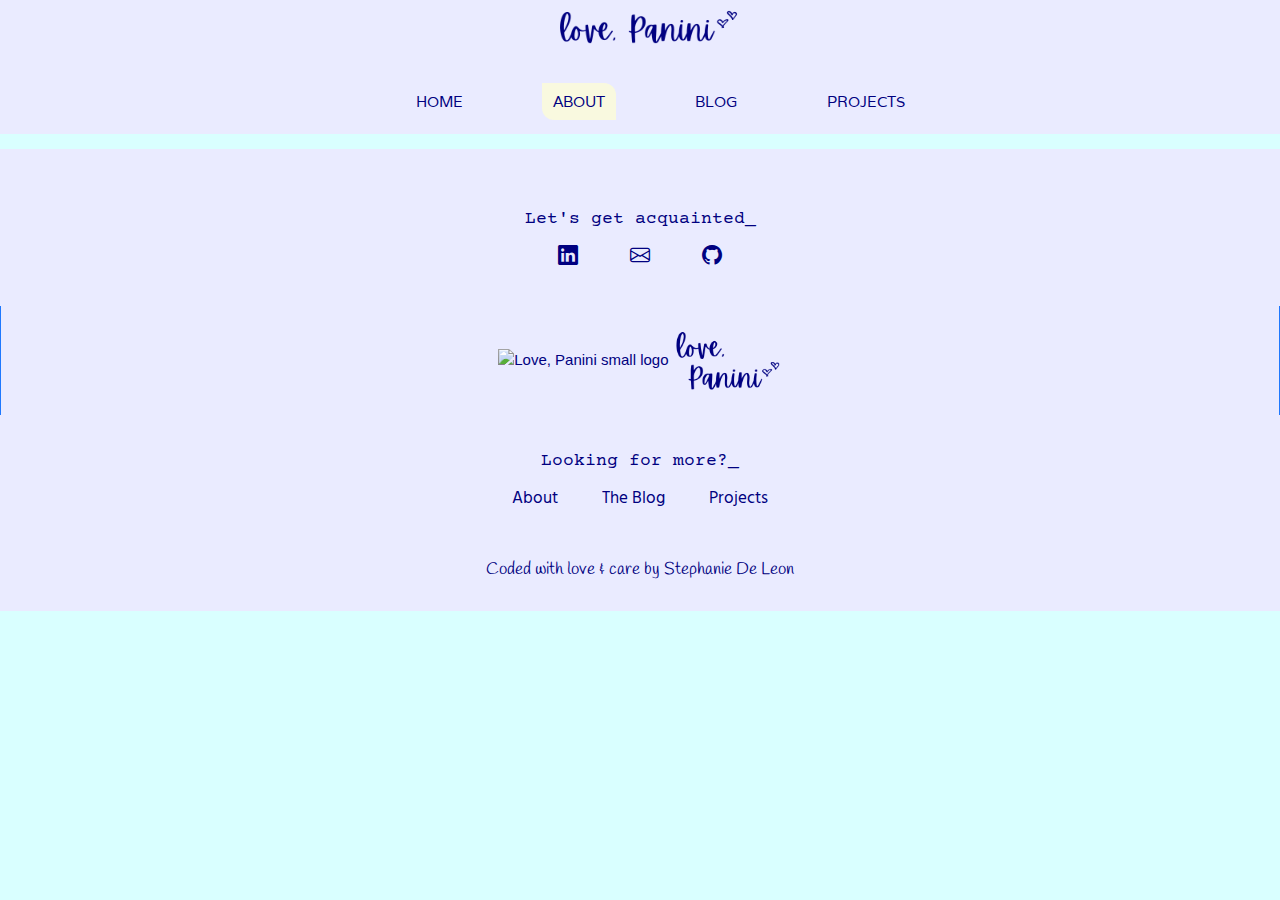
==== commit 0aebe2b5: "fixed navigation links in footer" ====
--- a/pages/about.html
+++ b/pages/about.html
@@ -57,7 +57,7 @@
                 <div class="footer-socials">
                     <h4>
                         <a href="https://www.linkedin.com/in/stephanie-de-leon-a902b717a/ " target="_blank " rel="noopener noreferrer "><i class="bi bi- bi-linkedin"></i></a>
-                        <a href="mailto:stephaniedeleon516@gmail.com " target="_blank " rel="noopener noreferrer "><i class="bi bi-envelope"></i></a>
+                        <a href="mailto:withlovepanini@gmail.com " target="_blank " rel="noopener noreferrer "><i class="bi bi-envelope"></i></a>
                         <a href="https://github.com/stephaniedeleon " target="_blank " rel="noopener noreferrer "><i class="bi bi-github"></i></a>
                     </h4>
                 </div>
@@ -65,15 +65,15 @@
             <div id="footer-col-m" class="col-md-4">
                 <a href="../index.html">
                     <img src="../images/favicon.ico" alt="Love, Panini small logo" style="max-height: 3.2rem;">
-                    <img class="signature" src="../images/closing.png" alt="Love, Panini signature" style="max-height: 4.5rem;">
+                    <img class="signature" src="../images/closing.png" alt="Love, Panini signature" style="max-height: 4.3rem;">
                 </a>
             </div>
             <div id="footer-col-r" class="col-md-4">
                 <h5>Looking for more?_</h5>
                 <div class="footer-links">
-                    <a href="../about.html">About</a>
-                    <a href="../blog.html">The Blog</a>
-                    <a href="../projects.html">Projects</a>
+                    <a href="about.html">About</a>
+                    <a href="blog.html">The Blog</a>
+                    <a href="projects.html">Projects</a>
                 </div>
             </div>
         </div>
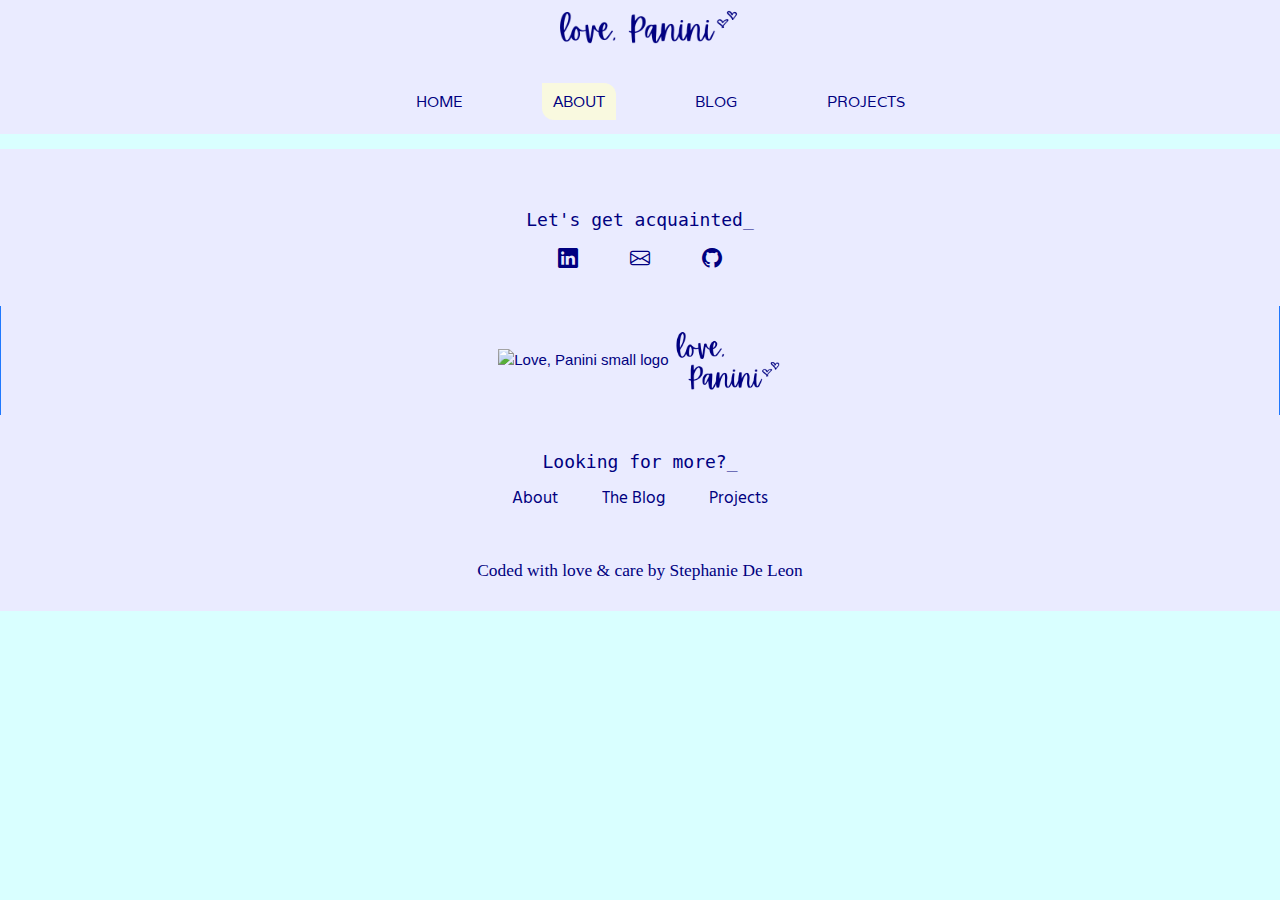
==== commit f75d33f1: "updated fonts in body & footer" ====
--- a/pages/about.html
+++ b/pages/about.html
@@ -11,13 +11,16 @@
     <meta http-equiv="X-UA-Compatible" content="IE=edge">
 
     <!-- Boostrap CS -->
-    <link rel="stylesheet" href="https://cdn.jsdelivr.net/npm/bootstrap@4.6.0/dist/css/bootstrap.min.css" integrity="sha384-B0vP5xmATw1+K9KRQjQERJvTumQW0nPEzvF6L/Z6nronJ3oUOFUFpCjEUQouq2+l" crossorigin="anonymous">
+    <link rel="stylesheet" href="https://cdn.jsdelivr.net/npm/bootstrap@4.6.0/dist/css/bootstrap.min.css"
+        integrity="sha384-B0vP5xmATw1+K9KRQjQERJvTumQW0nPEzvF6L/Z6nronJ3oUOFUFpCjEUQouq2+l" crossorigin="anonymous">
     <link rel="stylesheet" href="https://cdn.jsdelivr.net/npm/bootstrap-icons@1.4.0/font/bootstrap-icons.css">
     <!--  Stylesheets -->
     <link rel="stylesheet " href="../styles.css " type="text/css ">
     <link rel="stylesheet" href="https://www.w3schools.com/w3css/4/w3.css">
     <!-- Fonts -->
-    <link href="https://fonts.googleapis.com/css2?family=Courier+Prime&family=Handlee&family=Hind+Vadodara:wght@300&family=Varela&display=swap" rel="stylesheet">
+    <link
+        href="https://fonts.googleapis.com/css2?family=Dancing+Script&family=Hind+Vadodara:wght@300&family=Playfair+Display&family=Varela&display=swap"
+        rel="stylesheet">
     <!-- Script -->
     <script src="https://ajax.googleapis.com/ajax/libs/jquery/3.5.1/jquery.min.js"></script>
     <script src="https://maxcdn.bootstrapcdn.com/bootstrap/3.4.1/js/bootstrap.min.js"></script>
@@ -33,7 +36,8 @@
         <a class="navbar-brand" href="../index.html">
             <img id="logo" src="../images/logo.png" width="200" class="d-inline-block align-top">
         </a>
-        <div class="toggle-menu" data-toggle="collapse" data-target="#navbarToggler" aria-controls="navbarToggler" aria-expanded="false" aria-label="Toggle navigation">
+        <div class="toggle-menu" data-toggle="collapse" data-target="#navbarToggler" aria-controls="navbarToggler"
+            aria-expanded="false" aria-label="Toggle navigation">
             <div class=line1></div>
             <div class=line2></div>
             <div class=line3></div>
@@ -56,16 +60,20 @@
                 <h5>Let's get acquainted_</h5>
                 <div class="footer-socials">
                     <h4>
-                        <a href="https://www.linkedin.com/in/stephanie-de-leon-a902b717a/ " target="_blank " rel="noopener noreferrer "><i class="bi bi- bi-linkedin"></i></a>
-                        <a href="mailto:withlovepanini@gmail.com " target="_blank " rel="noopener noreferrer "><i class="bi bi-envelope"></i></a>
-                        <a href="https://github.com/stephaniedeleon " target="_blank " rel="noopener noreferrer "><i class="bi bi-github"></i></a>
+                        <a href="https://www.linkedin.com/in/stephanie-de-leon-a902b717a/ " target="_blank "
+                            rel="noopener noreferrer "><i class="bi bi- bi-linkedin"></i></a>
+                        <a href="mailto:withlovepanini@gmail.com " target="_blank " rel="noopener noreferrer "><i
+                                class="bi bi-envelope"></i></a>
+                        <a href="https://github.com/stephaniedeleon " target="_blank " rel="noopener noreferrer "><i
+                                class="bi bi-github"></i></a>
                     </h4>
                 </div>
             </div>
             <div id="footer-col-m" class="col-md-4">
                 <a href="../index.html">
                     <img src="../images/favicon.ico" alt="Love, Panini small logo" style="max-height: 3.2rem;">
-                    <img class="signature" src="../images/closing.png" alt="Love, Panini signature" style="max-height: 4.3rem;">
+                    <img class="signature" src="../images/closing.png" alt="Love, Panini signature"
+                        style="max-height: 4.3rem;">
                 </a>
             </div>
             <div id="footer-col-r" class="col-md-4">
@@ -81,8 +89,12 @@
     </footer>
 
     <script src="../script.js "></script>
-    <script src="https://code.jquery.com/jquery-3.5.1.slim.min.js " integrity="sha384-DfXdz2htPH0lsSSs5nCTpuj/zy4C+OGpamoFVy38MVBnE+IbbVYUew+OrCXaRkfj " crossorigin="anonymous "></script>
-    <script src="https://cdn.jsdelivr.net/npm/bootstrap@4.6.0/dist/js/bootstrap.bundle.min.js " integrity="sha384-Piv4xVNRyMGpqkS2by6br4gNJ7DXjqk09RmUpJ8jgGtD7zP9yug3goQfGII0yAns " crossorigin="anonymous "></script>
+    <script src="https://code.jquery.com/jquery-3.5.1.slim.min.js "
+        integrity="sha384-DfXdz2htPH0lsSSs5nCTpuj/zy4C+OGpamoFVy38MVBnE+IbbVYUew+OrCXaRkfj "
+        crossorigin="anonymous "></script>
+    <script src="https://cdn.jsdelivr.net/npm/bootstrap@4.6.0/dist/js/bootstrap.bundle.min.js "
+        integrity="sha384-Piv4xVNRyMGpqkS2by6br4gNJ7DXjqk09RmUpJ8jgGtD7zP9yug3goQfGII0yAns "
+        crossorigin="anonymous "></script>
 
 </body>
 
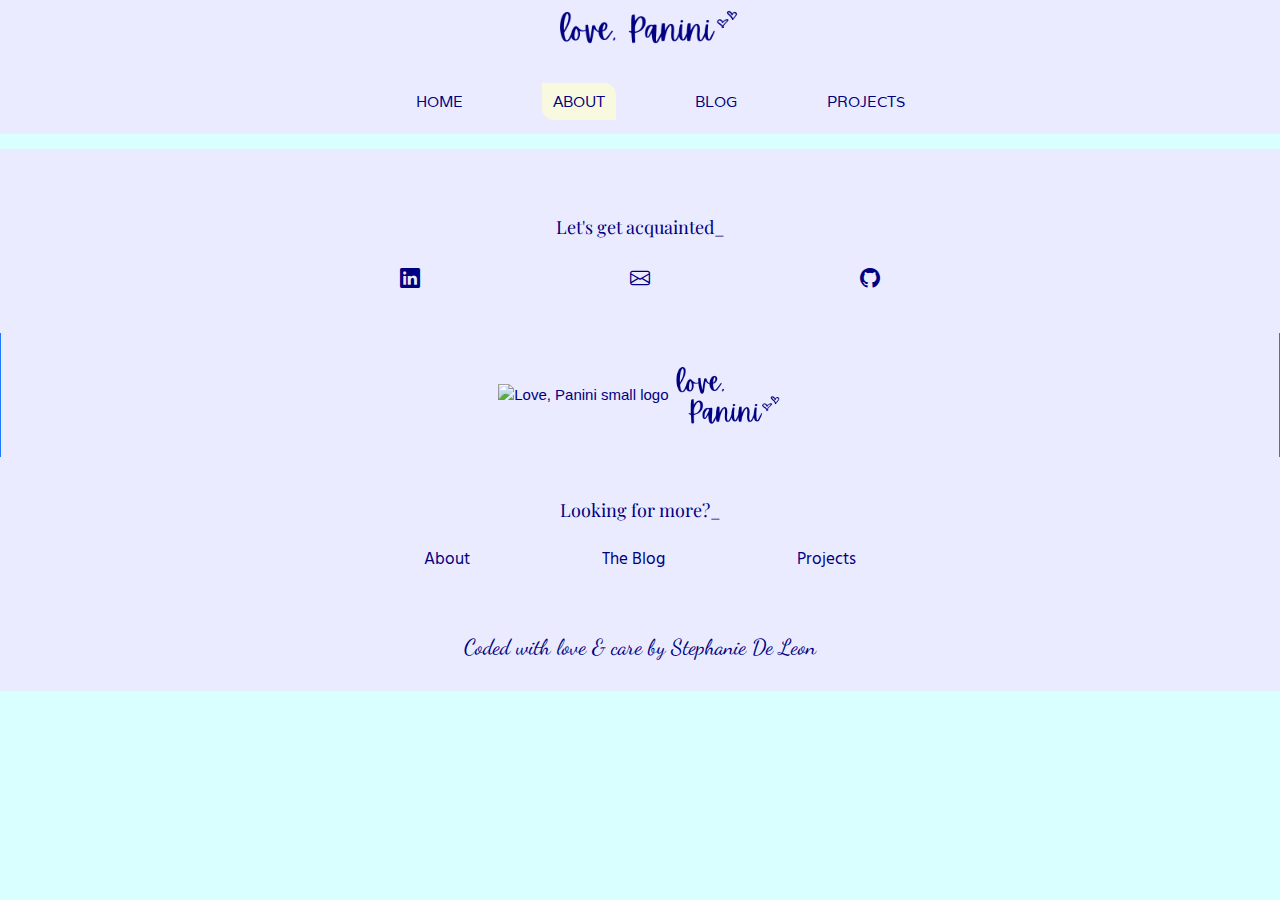
==== commit 6499bea9: "implemented accesibility in nav bar & footer" ====
--- a/pages/about.html
+++ b/pages/about.html
@@ -44,10 +44,15 @@
         </div>
         <div class="collapse navbar-collapse" id="navbarToggler">
             <ul class="navbar-nav ml-auto nav-links">
-                <li class="nav-item"><a href="../index.html ">Home</a></li>
-                <li class="nav-item"><a class="active" href="about.html ">About</a></li>
-                <li class="nav-item"><a href="blog.html ">Blog</a></li>
-                <li class="nav-item"><a href="projects.html ">Projects</a></li>
+                <li class="nav-item" role="navigation" aria-label="Go back to main page"><a
+                        href="../index.html ">Home</a></li>
+                <li class="nav-item" role="navigation" aria-label="Go to about page"><a class="active"
+                        href="about.html ">About</a>
+                </li>
+                <li class="nav-item" role="navigation" aria-label="Go to blog page for articles"><a
+                        href="blog.html ">Blog</a></li>
+                <li class="nav-item" role="navigation" aria-label="Go to projects page"><a
+                        href="projects.html ">Projects</a></li>
             </ul>
         </div>
     </nav>
@@ -60,11 +65,14 @@
                 <h5>Let's get acquainted_</h5>
                 <div class="footer-socials">
                     <h4>
-                        <a href="https://www.linkedin.com/in/stephanie-de-leon-a902b717a/ " target="_blank "
+                        <a role="link" aria-label="Navigate to Stephanie's LinkedIn Page"
+                            href="https://www.linkedin.com/in/stephanie-de-leon-a902b717a/ " target="_blank "
                             rel="noopener noreferrer "><i class="bi bi- bi-linkedin"></i></a>
-                        <a href="mailto:withlovepanini@gmail.com " target="_blank " rel="noopener noreferrer "><i
+                        <a role="link" aria-label="Send an Email to Love, Panini"
+                            href="mailto:withlovepanini@gmail.com " target="_blank " rel="noopener noreferrer "><i
                                 class="bi bi-envelope"></i></a>
-                        <a href="https://github.com/stephaniedeleon " target="_blank " rel="noopener noreferrer "><i
+                        <a role="link" aria-label="Navigate to Stephanie's GitHub Page"
+                            href="https://github.com/stephaniedeleon " target="_blank " rel="noopener noreferrer "><i
                                 class="bi bi-github"></i></a>
                     </h4>
                 </div>
@@ -79,9 +87,9 @@
             <div id="footer-col-r" class="col-md-4">
                 <h5>Looking for more?_</h5>
                 <div class="footer-links">
-                    <a href="about.html">About</a>
-                    <a href="blog.html">The Blog</a>
-                    <a href="projects.html">Projects</a>
+                    <a role="navigation" aria-label="Go to about page" href="about.html">About</a>
+                    <a role="navigation" aria-label="Go to blog page for articles" href="blog.html">The Blog</a>
+                    <a role="navigation" aria-label="Go to projects page" href="projects.html">Projects</a>
                 </div>
             </div>
         </div>
--- a/styles.css
+++ b/styles.css
@@ -7,12 +7,17 @@
     overflow: hidden;
 }
 
+body h2 {
+    font-size: 2.1rem;
+    font-family: 'Playfair Display', serif;
+}
+
 body h3 {
-    font-family: 'Courier Prime', monospace;
+    font-family: 'Playfair Display', serif;
 }
 
 body h4 {
-    font-family: 'Courier Prime', monospace;
+    font-family: 'Hind Vadodara', sans-serif;
 }
 
 p {
@@ -22,7 +27,17 @@
 }
 
 header {
-    text-align: center;
+    background-color:  #E4FEFF;
+}
+
+/* Hightlighting in website */
+::-moz-selection { 
+    background-color: rgb(217, 255, 255); 
+    color: #4c3cd3; 
+} 
+::selection { 
+    background-color: rgb(217, 255, 255); 
+    color: #4c3cd3; 
 }
 
 
@@ -76,7 +91,7 @@
 }
 
 
-/*Toggle Menu for mobile and small screens*/
+/* Toggle Menu for mobile and small screens */
 
 .toggle-menu {
     display: none;
@@ -94,7 +109,7 @@
 }
 
 
-/*To activate the toggle menu nav bar*/
+/* To activate the toggle menu nav bar */
 
 @media screen and (max-width: 990px) {
     .toggle-menu {
@@ -128,36 +143,28 @@
     text-align: center;
 }
 
-footer a {
-    cursor: pointer;
-    padding-left: 20px;
-    padding-right: 20px;
-}
-
-footer a:hover {
-    color: #1f78fe;
-}
-
 footer h5 {
-    font-family: 'Courier Prime', monospace;
+    font-family: 'Playfair Display', serif;
+    padding-bottom: 12px;
 }
 
 .credits {
-    font-family: 'Handlee', cursive;
-    font-size: 1.16rem;
+    font-family: 'Dancing Script', cursive;
+    font-size: 1.45rem;
 }
 
 footer .row {
+    padding: 0;
     padding-top: 15px;
-    padding-bottom: 25px;
+    padding-bottom: 30px;
 }
 
 #footer-col-l,
 #footer-col-m,
 #footer-col-r {
     text-align: center;
-    padding-top: 1.5rem;
-    padding-bottom: 1.5rem;
+    padding-top: 2rem;
+    padding-bottom: 2rem;
 }
 
 #footer-col-m {
@@ -169,7 +176,20 @@
     text-decoration: none;
 }
 
+footer a:hover {
+    color: #1f78fe;
+}
+
+.footer-socials a {
+    cursor: pointer;
+    padding-left: 8%;
+    padding-right: 8%;
+}
+
 .footer-links a {
+    cursor: pointer;
+    padding-left: 5%;
+    padding-right: 5%;
     font-size: 1.10rem;
     text-decoration: none;
     font-family: 'Hind Vadodara', sans-serif;
@@ -179,22 +199,21 @@
     #footer-col-m {
         border-right: 0;
         border-left: 0;
+        padding-top: 10px;
+        padding-bottom: 10px;
     }
     footer h5,
     .signature {
         display: none;
     }
-    #footer-col-l,
-    #footer-col-m,
-    #footer-col-r {
-        padding-top: 0.2rem;
-        padding-bottom: 0.2rem;
-    }
+
     footer {
-        padding-bottom: 25px;
+        padding-top: 0;
+        padding-bottom: 30px;
     }
     footer .row {
-        padding: 15px 0;
+        padding: 0;
+        padding-bottom: 20px;
     }
 }
 
@@ -203,6 +222,10 @@
 
 
 /* Carousel */
+
+#carouselIndicators {
+    margin: auto;
+}
 
 .carousel-inner img {
     width: 100%;
@@ -220,7 +243,7 @@
 }
 
 .carousel-caption:hover {
-    transform: scale(1.02);
+    transform: scale(1.03);
 }
 
 @media screen and (max-width: 1050px) {
@@ -256,148 +279,204 @@
 }
 
 
-/* Makes the transition slower */
-
-.carousel-inner .carousel-item {
-    transition: -webkit-transform 1.2s ease;
-    transition: transform 1.2s ease;
-    transition: transform 1.2s ease, -webkit-transform 1.2 ease;
-}
-
-
-/* Buttons throughout the whole website that suggests "more"*/
-
-.btn.learn-more {
-    border-width: 0.5px;
-    border-color: #BDB5FF;
+/* Blog & Projects Section in Main Page */
+
+.latest-sect{
+    padding: 2rem 3rem;
+}
+
+.latest-sect a{
+    text-decoration: none;
+}
+
+.latest-sect a:hover{
+    color: #1f78fe;
+}
+
+.row-latest {
+    padding: 1rem 0;
+}
+
+.img-container {
+    text-align: center;
+}
+
+.card-img {
+    width:100%;
+    transition: all 0.3s ease;
+    overflow: hidden;
+    border-radius: calc(.25rem - 1px);
+}
+
+.not-mobile .card-img:hover {
+    border-radius: 18px;
+    box-shadow:  0 0 10px rgba(3, 16, 114, 0.2), 0 0 15px rgba(4, 19, 138, 0.2);
+}
+
+div {
+    display: block;
+}
+
+h3.latest-title {
+    margin-block-end: 0;
+    font-size: 1.4rem;
+}
+
+h4.subtitle {
+    font-size: 1.05rem;
+}
+
+*, ::after, ::before {
+    box-sizing: border-box;
+}
+
+#more-btn {
+    padding-top: 0.5rem;
+    text-align: center;
+}
+
+#more-btn .btn {
+    color:white;
+    font-size: 1.05rem;
+    padding: 4px 12px;
+    font-family: 'Hind Vadodara', sans-serif;
+    background-color: #ada4fe;
+    transition: all 0.3s ease 0s;
+}
+
+#more-btn .btn:hover {
+    color:#6c5cf7;
     background-color: white;
-    padding: 5px 15px;
-    font-size: 13px;
-    cursor: pointer;
-    border-radius: 20px;
-    text-transform: uppercase;
-    color: navy;
-    font-family: "Varela", serif;
-}
-
-.btn.learn-more:hover {
-    background: #BDB5FF;
-    color: white;
-}
-
-.btn.learn-more a:hover {
-    color: white;
-}
-
-.btn.learn-more a {
-    text-decoration: none;
+    border-color: #6c5cf7;
+    border-radius: 12px;
+}
+
+
+@media screen and (min-width: 649px) {
+    .mobile {
+        display: none;
+    }
+}
+
+@media screen and (max-width: 650px) {
+    .not-mobile {
+        display: none;
+    }
+}
+
+.mobile {
+    padding-top: 1rem;
+    padding-bottom: 3.6rem;
+}
+  
+.mobile .card-img:hover {
+    border-radius: 18px;
+}
+
+
+.mobile-indicators li {
+    width: 5px;
+    height: 5px;
+    border-radius: 100%;
+    background-color:#5094fa;
+}
+
+.bi-chevron-left::before {
+    color: #5094fa;
+    font-size: x-large;
+}
+
+.bi-chevron-right::before {
+    color: #5094fa;
+    font-size: x-large;
 }
 
 
 /* About in Main page */
 
-.col-md-4.bitmoji img {
-    height: 200px;
-}
-
-.col-md-4.bitmoji {
-    text-align: center;
-}
-
-.col-md-8 p,
-.col-md-8 h3,
-.overview-main h3,
-.overview-main h4 {
-    text-align: left;
-}
-
-.col-md-8 {
-    text-align: center;
-}
-
-.row h4 {
-    text-align: center;
-}
-
-@media screen and (max-width: 950px) {
-    .col-md-4.bitmoji img {
-        height: 170px;
-    }
-}
-
-@media screen and (max-width: 770px) {
-    .col-md-4 {
-        margin-bottom: 25px;
-    }
-    .col-md-4.bitmoji img {
-        height: 150px;
-    }
-}
-
-
-/* Projects in Main page */
-
-.logo-small {
-    /*Affects icons through out the whole website*/
-    color: #a69cfe;
-    font-size: 50px;
-}
-
-.row a:hover {
+.main-sect {
+    padding: 2rem 3rem;
+    position: relative;
+    max-width: 55rem;
+    margin: 0 auto;
+    width:100%;
+}
+.main-sect img {
+    margin-top: 10px;
+    margin-bottom: 10px;
+}
+
+#intro {
+    text-align: center;
+    font-family: 'Dancing Script', cursive;
+    font-size: 2rem;
+}
+
+@media screen and (max-width: 820px) {
+    .main-sect img {
+        margin-bottom: 0;
+    }
+}
+
+
+/* Join Section in Main page */
+
+.form-check-label {
+    font-family: 'Hind Vadodara', sans-serif;
+}
+
+.form-control {
+    background-color: #E4FEFF;
+    border-radius: 0;
+    font-family: 'Hind Vadodara', sans-serif;
+    border-top: none;
+    border-left: none;
+    border-right: none;
+    border-color:navy;
+}
+
+.form-control::placeholder {
     color: #1f78fe;
-}
-
-
-/* Blog Section in Main Page */
-
-.overview-main img {
-    border-radius: 6px;
-}
-
-.btn-blog {
-    position: absolute;
-    top: 50%;
-    left: 50%;
-    transform: translate(-50%, -50%);
-    -ms-transform: translate(-50%, -50%);
-    border: none;
+    opacity: 80%;
+}
+
+.form-control:focus {
+    background-color: #E4FEFF;
+    border-radius: 2px;
+}
+
+.form-check-label, .form-text {
+    font-family: 'Hind Vadodara', sans-serif;
+}
+
+#subs-btn {
+    padding-top: 0.5rem;
+    text-align: center;
+}
+
+#subs-btn .btn {
+    color:white;
+    font-size: 1.05rem;
+    padding: 4px 12px;
+    font-family: 'Hind Vadodara', sans-serif;
+    background-color: #5094fa;
+    transition: all 0.3s ease 0s;
+}
+
+#subs-btn .btn:hover {
+    color:#1f78fe;
     background-color: white;
-    padding: 6px 20px;
-    font-size: 13px;
-    cursor: pointer;
-    border-radius: 5px;
-    font-family: "Varela", serif;
-    text-transform: uppercase;
-    color: navy;
-    transition: all 0.4s ease 0s;
-}
-
-.btn-blog a {
-    text-decoration: none;
-}
-
-.btn-blog:hover {
-    background: #BDB5FF;
-    color: white;
-}
-
-.btn-blog a:hover {
-    color: white;
-}
-
+    border-color: #1f78fe;
+    border-radius: 12px;
+}
+
+@media screen and (max-width: 756px) {
+    .subs-form {
+        padding-top: 20px;
+    }
+}
 
 /***************** About Page ******************/
-
-.main-section {
-    /*This also affects the Blog page and Projects page*/
-    width: auto;
-}
-
-.main-section img {
-    /*This also affects the Blog page and Projects page*/
-    max-width: 100%;
-    height: auto;
-}
 
 .about-details p {
     font-size: 1.10rem;
